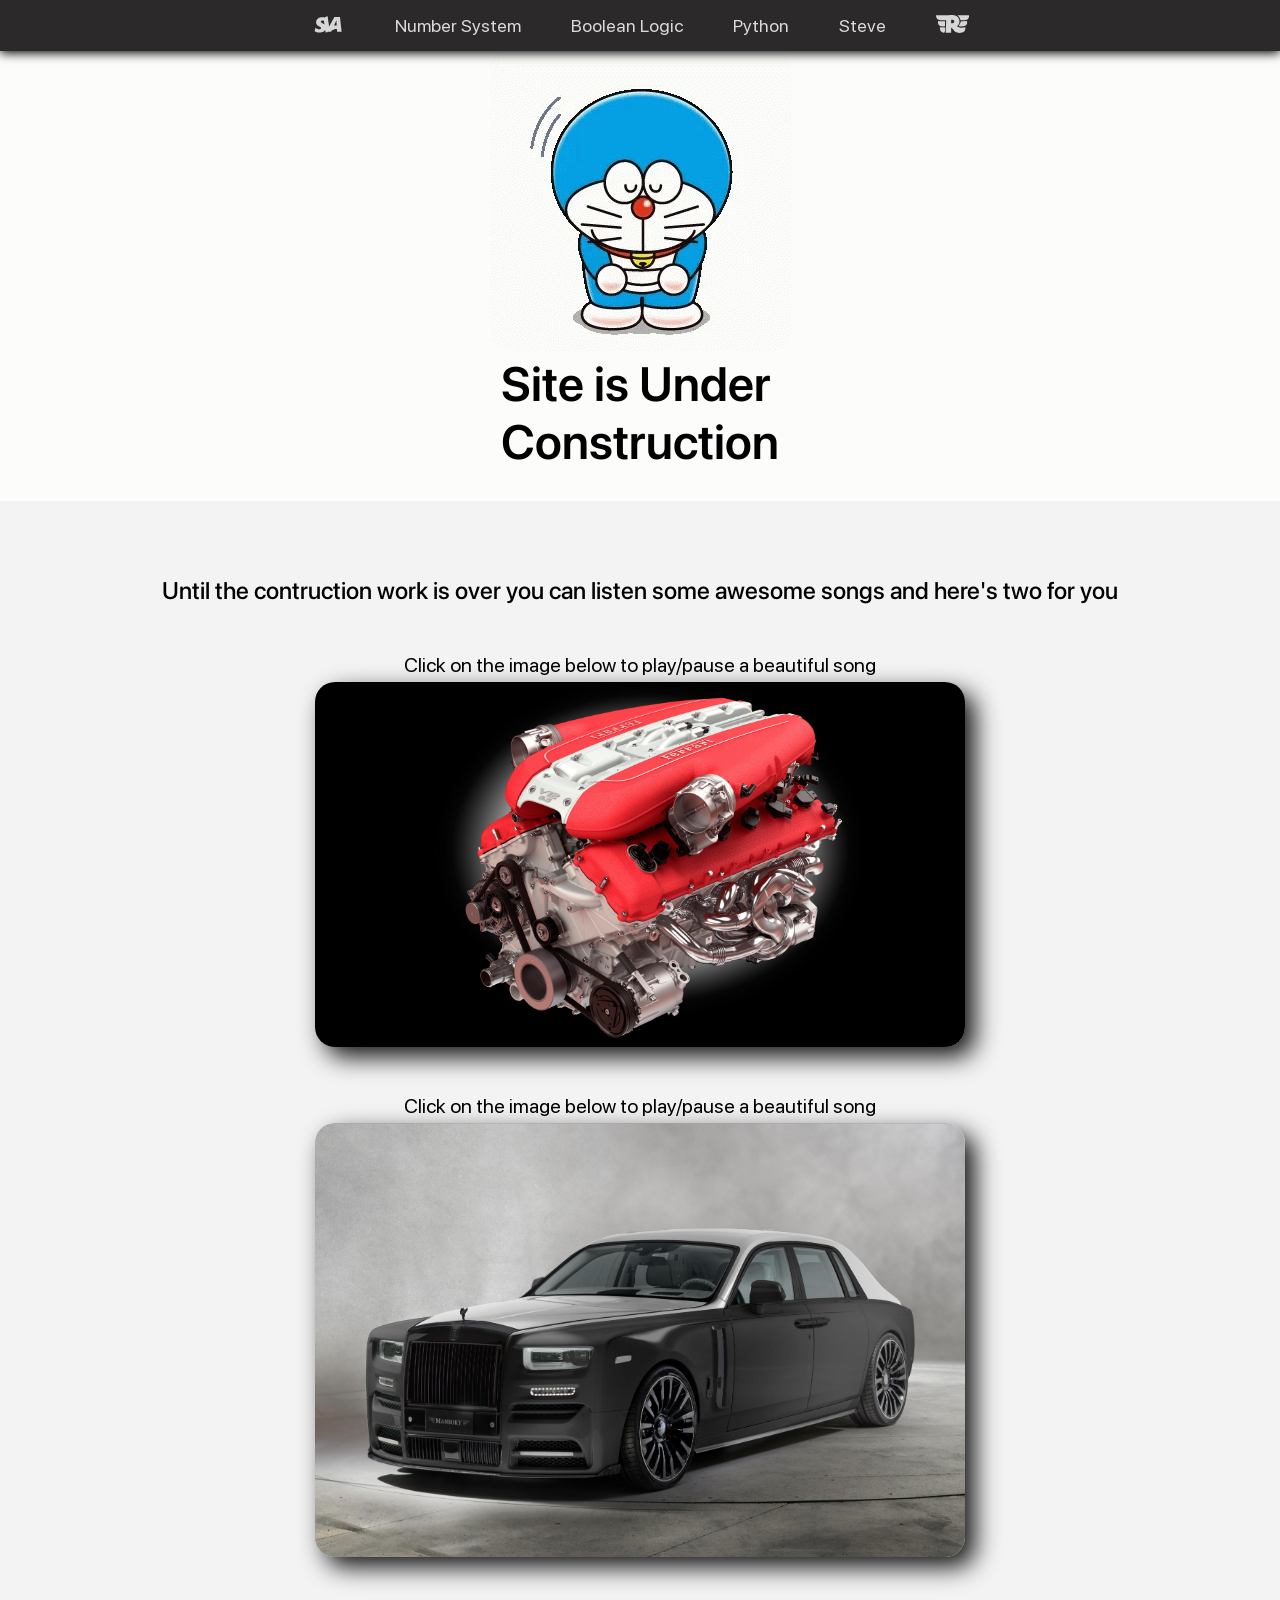
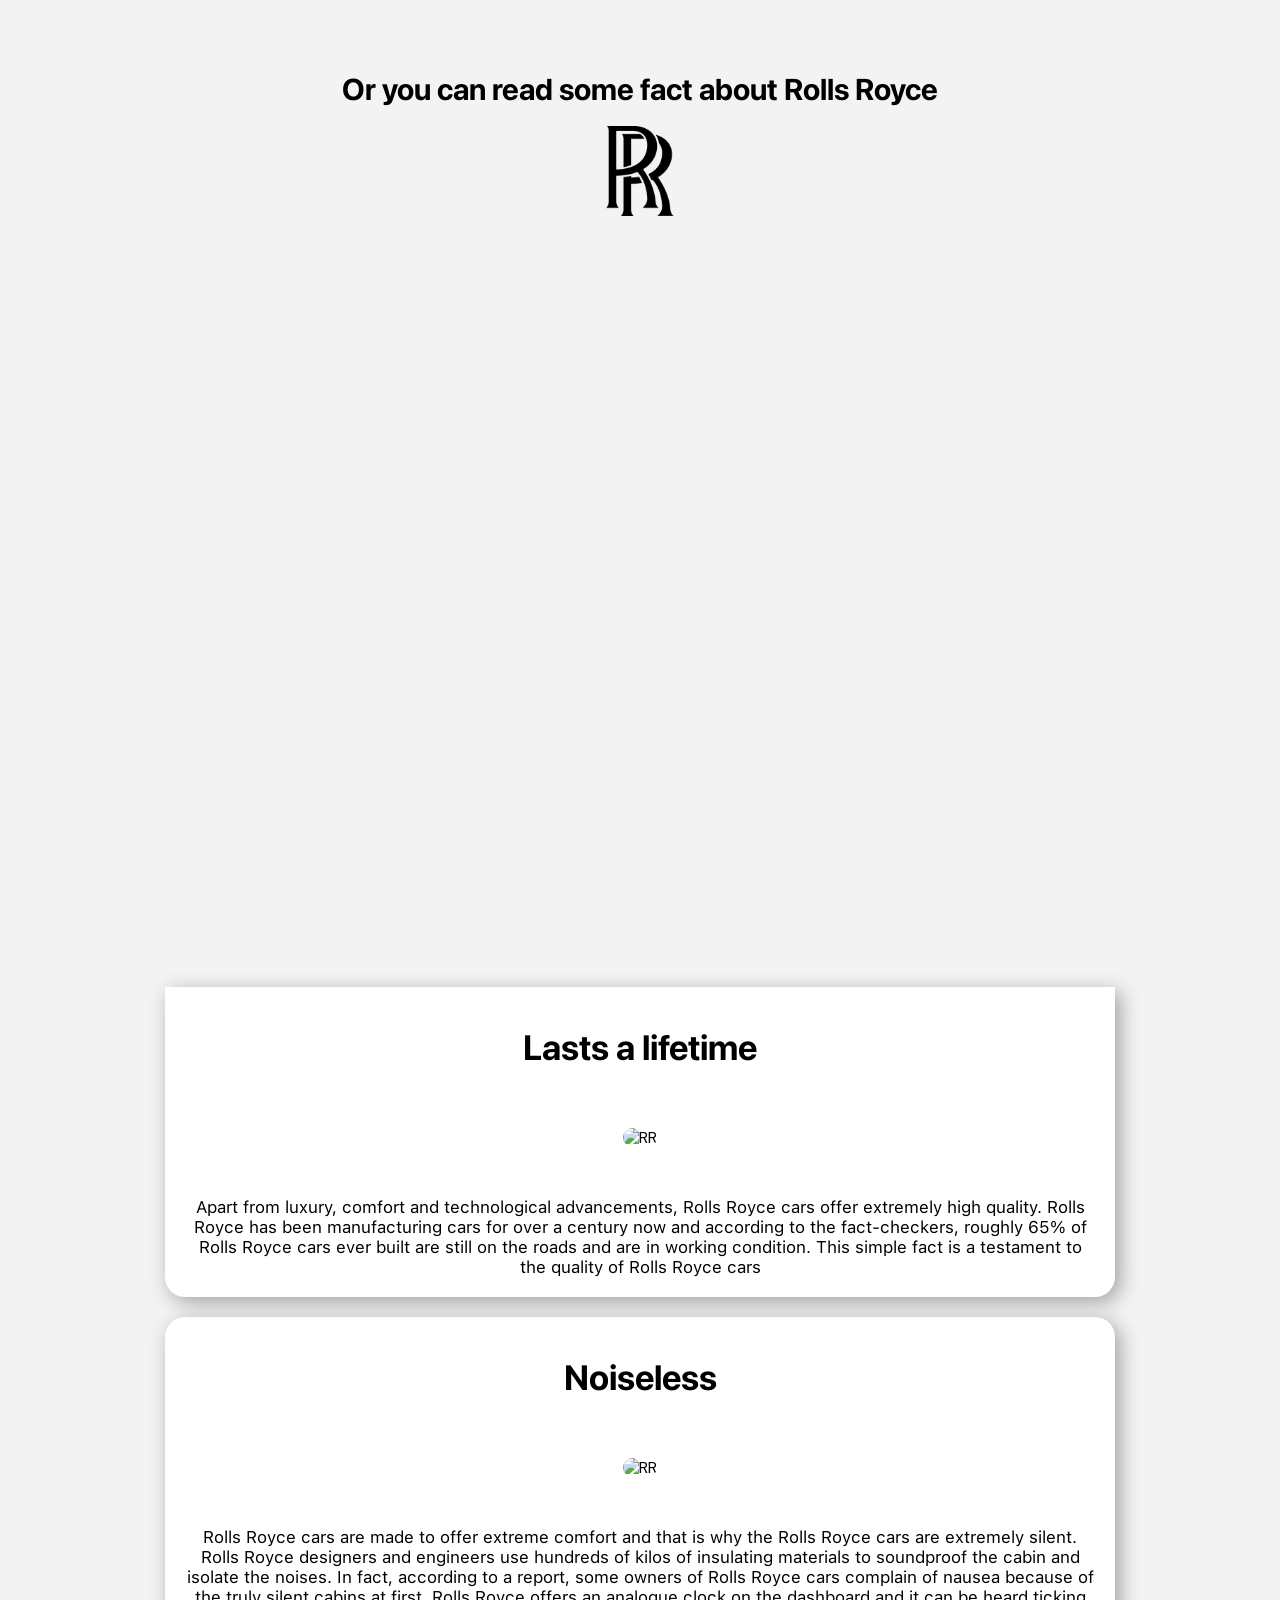
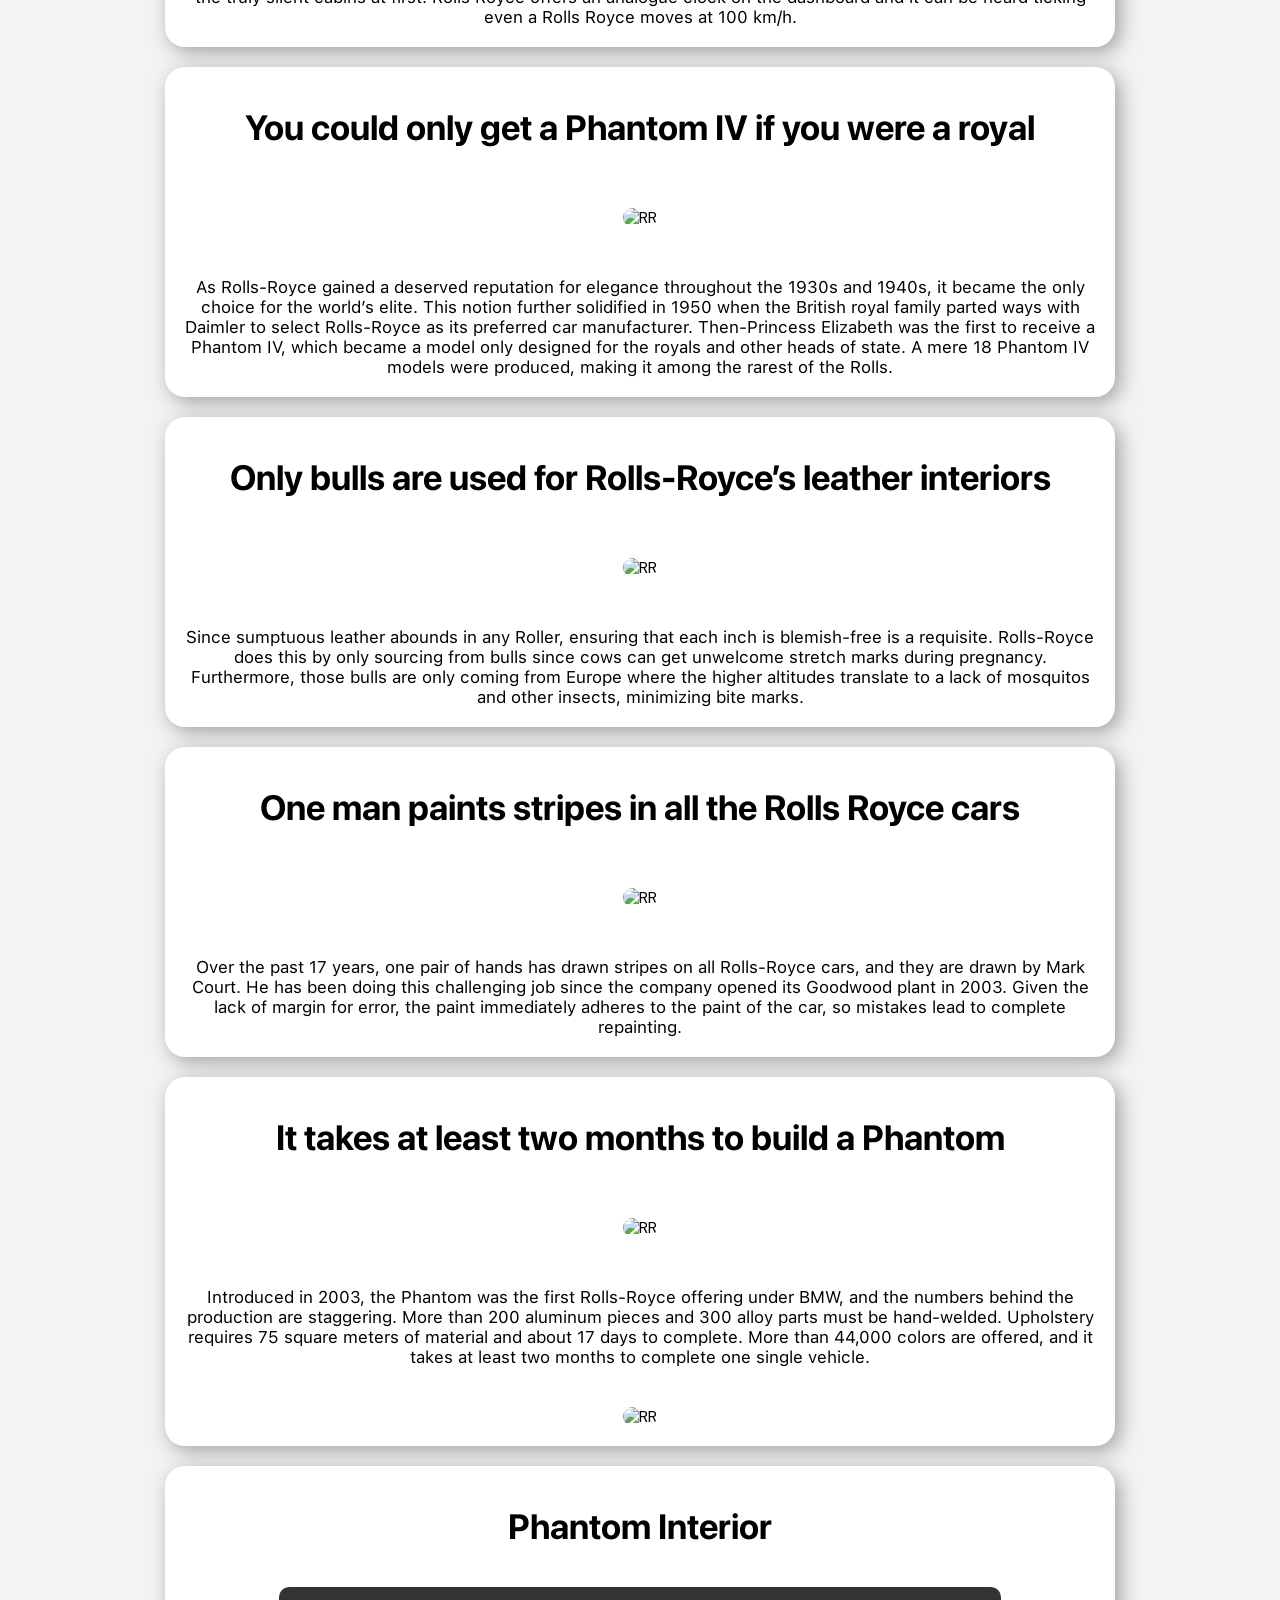
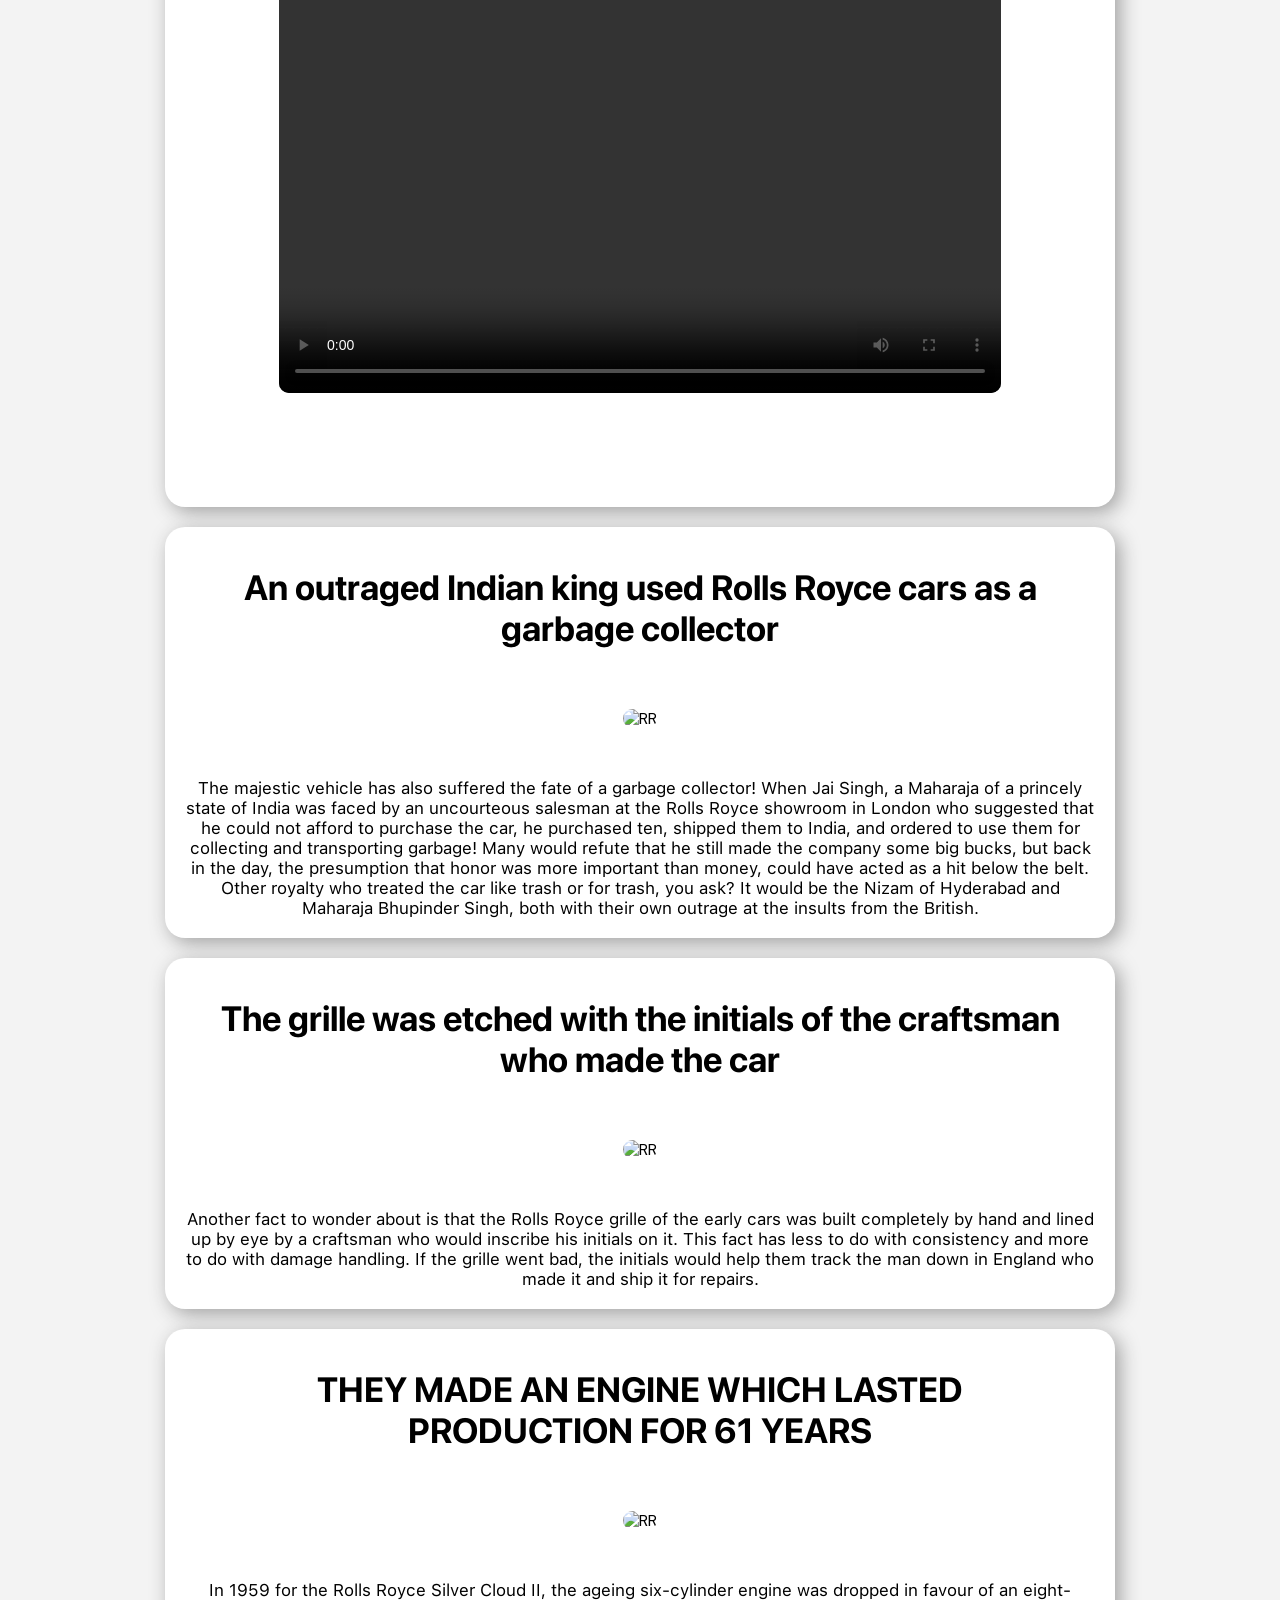
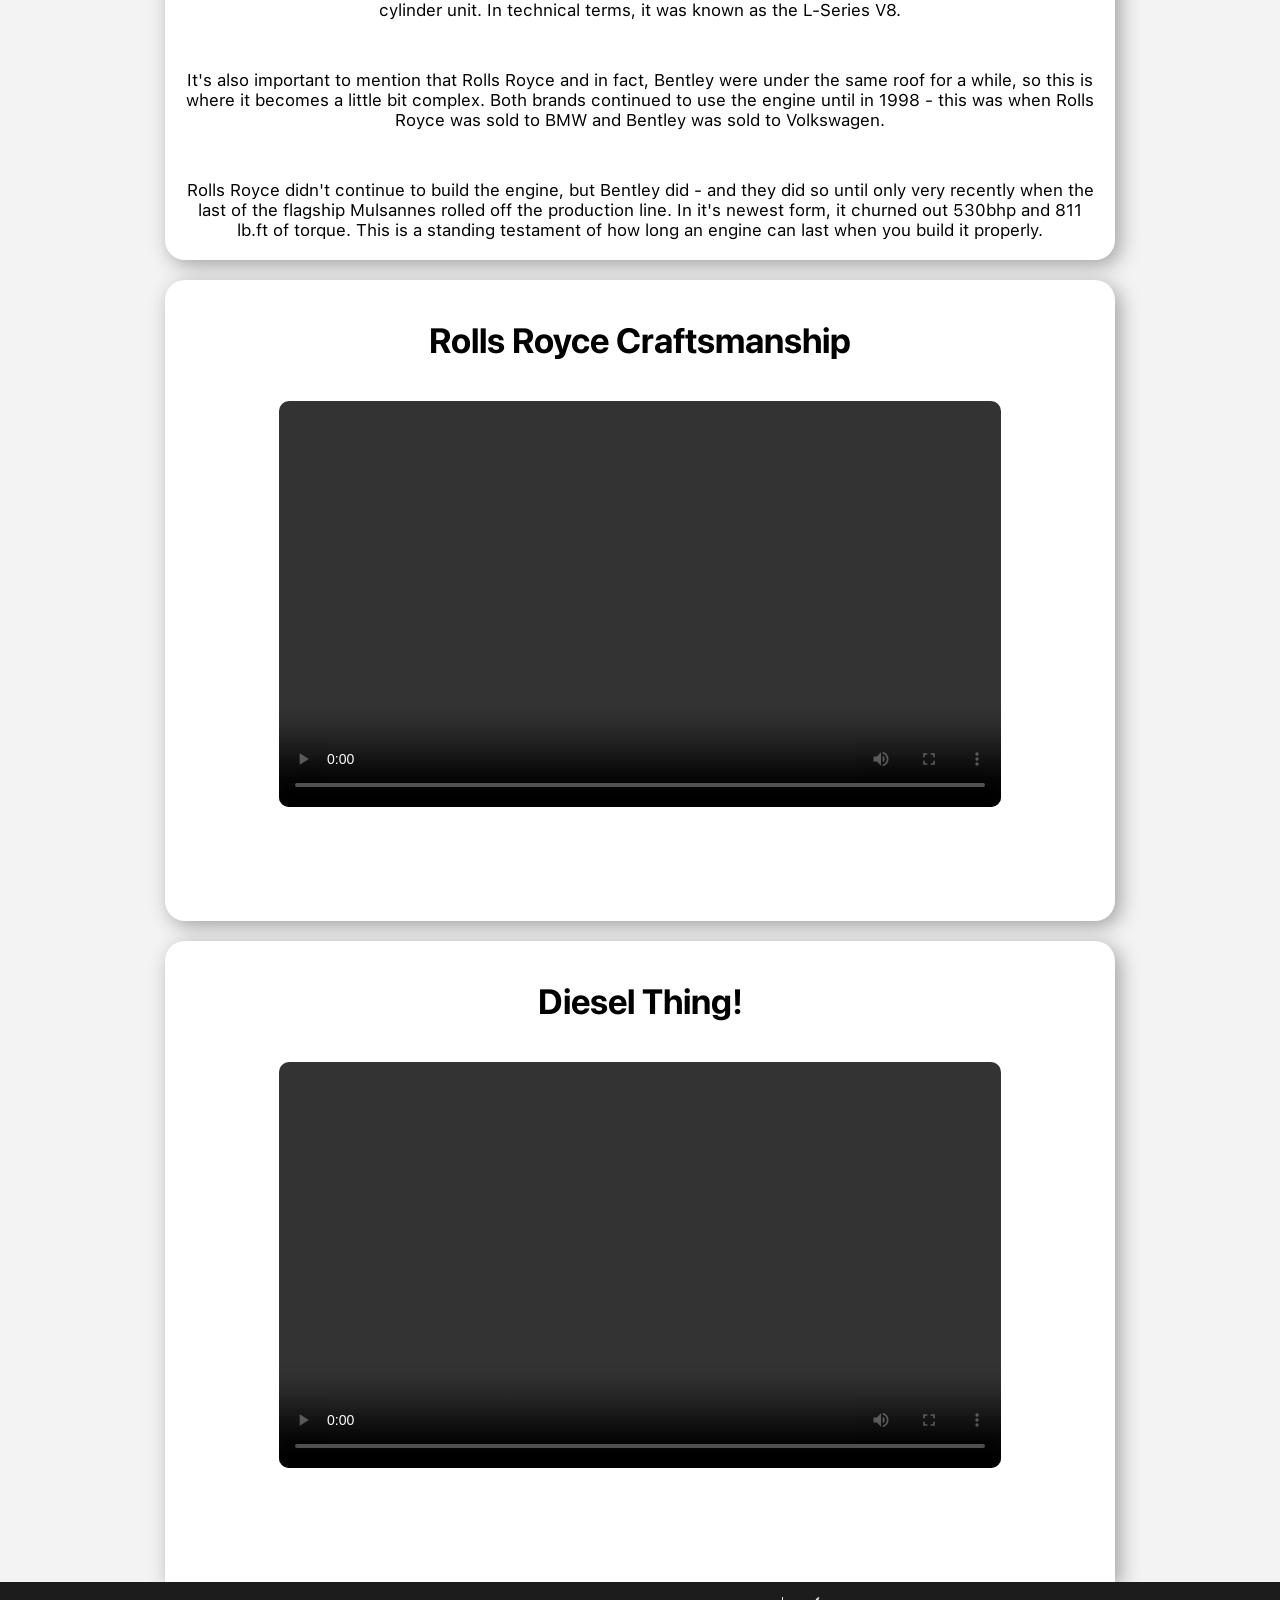
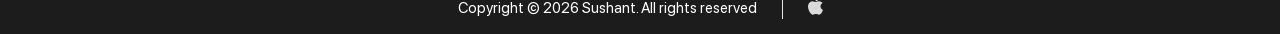
==== Python/index.html @ c23e0a55 "Add files via upload" ====
<!DOCTYPE html>
<html lang="en">

<head>

    <meta charset="UTF-8">
    <meta http-equiv="X-UA-Compatible" content="IE=edge">
    <meta name="viewport" content="width=device-width, initial-scale=1.0">
    <meta name="author" content="Sushant Sejwal">
    <meta name="description" content="Learn Pthon in a easier way. Currenty site is under construction">
    <title>Python - Sushant</title>
    <link rel="stylesheet" href="css/python-navigation.css">
    <link rel="stylesheet" href="css/font.css">
    <link rel="stylesheet" href="css/python.css">
    <link rel="preload" href="css/font.css" as="style"/>
    <script src="js/komal.js" defer></script>

    <link rel="shortcut icon" href="images/favicon.svg" type="image/x-icon">
    <link rel="icon" href="images/favicon.svg" type="image/x-icon">
    <link rel="apple-touch-icon" href="images/favicon.svg">
    <link rel="mask-icon" href="/images/favicon.svg">
    <link rel="canonical" href="https://sushantsejwal.github.io/sushant/Python/" />

    
</head>
<body>

    <header class="hdr" id="hdr">
        <nav class="navigation-bar" id="navigation-bar">

            <!-- Toggle button -->
            <div class="toggle-btn">
                <span class="toggle-btn-line toggle-btn-line-1"></span>
                <span class="toggle-btn-line toggle-btn-line-2"></span>
            </div>
            <!-- Toggle button -->

            <div class="nav-all-items">
                <ul class="nav-items">
                    <div class="main-item-div">
                        <li class="main-item list"><a class="main-item-a main-item-a-svg-container" href="https://sushantsejwal.github.io/sushant/"><svg class="main-item-a-svg" version="1.0" xmlns="http://www.w3.org/2000/svg" width="648.000000pt" height="639.000000pt" viewBox="0 0 648.000000 639.000000" preserveAspectRatio="xMidYMid meet"><metadata> Sushant</metadata><g class="main-logo-svg-g" transform="translate(0.000000,639.000000) scale(0.100000,-0.100000)" fill="#d6d6d6" stroke="none"><path d="M3027 5054 c-5 -6 -99 -42 -142 -55 -16 -5 -39 -13 -50 -18 -11 -5 -47 -19 -80 -30 -33 -11 -85 -30 -115 -41 -30 -12 -68 -26 -85 -31 -16 -5 -39 -13 -50 -18 -105 -48 -184 -54 -369 -31 -105 13 -357 13 -465 -1 -147 -18 -316 -56 -374 -85 -16 -8 -33 -14 -38 -14 -10 0 -143 -63 -174 -83 -54 -34 -175 -130 -211 -168 -68 -71 -131 -165 -179 -264 -25 -52 -45 -99 -45 -105 0 -7 -6 -33 -14 -59 -37 -118 -44 -268 -21 -421 22 -143 39 -189 121 -343 25 -46 177 -190 255 -243 99 -65 90 -61 284 -159 188 -95 191 -97 253 -142 82 -60 112 -116 112 -208 0 -109 -52 -180 -161 -219 -69 -25 -320 -25 -418 -1 -101 25 -172 46 -211 63 -19 8 -51 21 -70 29 -19 9 -42 19 -50 24 -8 4 -37 20 -65 34 -58 31 -70 38 -148 88 -61 40 -77 41 -77 1 0 -13 -6 -50 -14 -82 -8 -31 -22 -93 -31 -137 -10 -44 -23 -107 -30 -140 -7 -33 -21 -96 -30 -140 -9 -44 -21 -100 -27 -125 -25 -103 -25 -103 34 -132 119 -58 249 -105 393 -141 162 -41 220 -49 444 -66 148 -11 454 9 576 39 289 69 458 151 602 291 70 68 153 170 153 188 0 17 27 13 34 -5 4 -10 13 -67 21 -128 14 -106 18 -136 46 -319 7 -44 17 -81 24 -83 12 -5 113 26 215 66 30 12 66 25 80 30 14 5 70 26 125 47 l100 38 320 5 320 5 65 128 c63 123 99 167 138 167 8 0 28 6 45 14 18 8 59 23 92 35 33 11 85 30 115 41 30 12 71 26 90 32 19 6 40 13 45 16 6 4 37 16 70 27 60 21 60 21 63 63 3 34 8 43 25 47 12 3 126 4 252 3 l230 -3 3 -45 c1 -25 7 -83 13 -130 5 -47 14 -151 19 -232 4 -81 11 -152 15 -158 7 -12 933 -14 952 -2 9 5 9 19 3 47 -5 22 -10 60 -10 85 0 25 -6 92 -14 150 -18 129 -36 277 -46 390 -4 47 -12 123 -18 170 -6 47 -18 146 -26 220 -9 74 -20 176 -26 225 -7 50 -14 113 -16 140 -2 28 -11 106 -19 175 -8 69 -21 188 -30 265 -8 77 -20 176 -26 220 -6 44 -14 127 -19 185 -5 58 -14 129 -20 159 -5 29 -10 72 -10 95 0 22 -6 88 -15 146 -20 145 -38 301 -44 390 l-6 75 -591 3 -592 2 -28 -52 c-15 -29 -34 -64 -42 -78 -29 -51 -78 -140 -103 -187 -15 -26 -36 -64 -47 -83 -12 -19 -33 -57 -47 -85 -14 -27 -35 -66 -47 -85 -11 -19 -32 -57 -47 -83 -14 -26 -39 -72 -56 -102 -16 -29 -42 -75 -56 -102 -15 -26 -36 -64 -47 -83 -12 -19 -33 -57 -47 -85 -14 -27 -35 -66 -47 -85 -11 -19 -32 -57 -47 -83 -14 -26 -39 -72 -56 -102 -16 -29 -42 -75 -56 -102 -15 -26 -36 -64 -47 -83 -12 -19 -33 -57 -47 -85 -14 -27 -35 -66 -47 -85 -11 -19 -32 -57 -47 -83 -14 -26 -40 -74 -58 -105 -17 -31 -44 -80 -59 -109 -24 -44 -50 -71 -59 -61 -2 2 -10 62 -20 133 -9 72 -24 173 -31 225 -8 52 -19 127 -24 165 -5 39 -19 133 -30 210 -12 77 -25 174 -30 215 -4 41 -11 86 -14 100 -7 28 -33 216 -46 325 -5 39 -18 133 -30 210 -12 77 -25 172 -30 210 -9 71 -48 349 -49 351 -3 6 -30 12 -34 8z m1913 -1107 c0 -128 7 -313 15 -412 8 -99 15 -242 15 -318 l0 -137 -272 2 c-318 3 -293 -12 -222 135 24 51 64 135 88 185 43 91 93 196 180 380 59 124 89 192 116 258 12 30 28 69 35 85 8 17 16 38 19 48 3 10 10 15 16 12 6 -4 10 -93 10 -238z m-2742 164 l67 -17 12 -80 c7 -43 16 -113 22 -154 5 -41 19 -140 31 -220 11 -80 25 -177 30 -215 5 -39 12 -83 15 -98 10 -39 -21 -36 -71 6 -44 37 -132 100 -154 110 -8 4 -28 16 -45 26 -16 11 -50 31 -75 44 -25 14 -61 34 -80 46 -19 11 -44 25 -55 30 -11 5 -37 21 -58 35 -21 14 -40 26 -43 26 -3 0 -28 18 -57 40 -90 68 -127 131 -127 220 0 46 5 69 24 98 42 67 116 111 206 123 81 10 282 -1 358 -20z"/></g></svg></a></li>
                    </div>
                    <div class="all-other-items">
                        <li class="other-items list"><a class="link_1 link" href="https://sushantsejwal.github.io/sushant/NumberSystem/">Number System</a></li>
                        <li class="other-items list"><a class="link_2 link" href="https://sushantsejwal.github.io/sushant/BooleanLogic/">Boolean Logic</a></li>
                        <li class="other-items list"><a class="link_3 link" href="https://sushantsejwal.github.io/sushant/Python/">Python</a></li>
                        <li class="other-items list"><a class="link_4 link" href="https://sushantsejwal.github.io/sushant/Steve/">Steve</a></li>
                    </div>
                    <div class="bullet" id="bullet">
                        <li class="bullet-list" id="bullet-list">
                            <svg viewBox="235.787 199.515 68.489 36.868" xmlns="http://www.w3.org/2000/svg" class="bullet-svg" id="bullet-svg"><g class="bullet-svg-g" id="bullet-svg-g" transform="matrix(1, 0, 0, 1, 272.397095, 47.503841)" fill="#d6d6d6" stroke="none"><path d="m -36.609709,152.08162 c 0.102799,12.41672 12.212214,10.58334 21.166666,10.58334 l -1.058333,25.75277 h 11.2888887 v -10.93611 c 3.928533,1.91453 5.48957504,7.233 9.18598,9.61284 4.236862,2.72768 14.7644563,2.41336 18.2107423,-1.5307 2.0193,-2.31105 2.234847,-5.51074 2.236611,-8.43492 -5.512505,0.74225 -13.964003,2.73227 -17.6388893,-2.46944 8.1008363,-3.91548 6.4678283,-17.37106 -1.072091,-20.90889 -4.82776396,-2.26505 -10.316281,-1.66889 -15.508464,-1.66889 H -36.609709 m 44.4499997,0 v 0.35278 c 3.4434643,2.62361 5.7636833,5.88095 6.3500003,10.23056 6.23323,0 15.290449,1.4104 17.425109,-6.35 0.39087,-1.42053 0.23989,-2.78226 0.21378,-4.23334 H 7.8402907 m -13.052778,16.93334 v -7.40834 c 1.733903,0.01 3.7846,-0.14114 5.25356704,0.95391 2.16005796,1.61008 1.65593796,4.8193 -0.672748,5.98946 -1.36419104,0.68545 -3.10197504,0.46497 -4.58081904,0.46497 m -27.1638887,-4.93889 c 0,1.72473 -0.203412,3.60115 0.186725,5.29166 1.582138,6.85589 8.859132,5.99723 14.277164,5.99723 v -10.58334 c -4.675858,0 -9.973839,0.7179 -14.463889,-0.70555 m 59.972222,0 -8.819444,0.70555 -4.020609,0.36266 -0.9779,3.5179 -3.468158,6.70278 c 6.425847,0 17.962385,1.60055 17.727435,-8.11389 -0.0261,-1.0788 -0.0261,-2.18546 -0.441324,-3.175 m -56.091666,13.05277 c 0,4.50639 0.35888,8.36578 4.938888,10.48668 1.096681,0.508 3.211972,1.29504 4.32943,0.4385 1.959963,-1.50248 1.666311,-7.96184 1.667793,-10.21962 z" id="path111"/></g></svg>
                        </li>
                    </div>
                    <div class="bullet-audio-container" id="bullet-audio-container">
                        <audio src="images/RE.mp3" class="bullet-audio"  id="bullet-audio"></audio>
                    </div>
                </ul>
            </div>
        </nav>
    </header>

    <section class="under-construction">
        <div class="under-const-grid">
            <div class="under-const">
                <div class="under-const-img">
                    <img src="images/doremon-gif.gif" alt="under-construction">
                </div>
                <div class="under-const-heading">
                    <h1>Site is Under <br> Construction</h1>
                </div>
            </div>
        </div>
    </section>
    
    <section class="other-stuff">
        <div class="other-music">
            <div class="audio-text">
                <span class="audio-text-span">Until the contruction work is over you can listen some awesome songs and here's two for you</span>
            </div>
            <div class="audio">
                <div class="audio-img">
                    <div class="audio-img-text">
                        <span class="audio-img-text-span">Click on the image below to play/pause a beautiful song</span>
                    </div>
                    <div class="audio-img-file">
                        <img class="ferrari-img" src="images/audio/audio-ferrrai.jpg" alt="ferrari">
                    </div>
                </div>
                <div class="audio-file">
                    <audio class="anitek-audio" src="images/audio/Anitek.mp3"></audio>
                </div>
                <div class="audio-img-rr">
                    <div class="audio-img-text-rr">
                        <span class="audio-img-text-span-rr">Click on the image below to play/pause a beautiful song</span>
                    </div>
                    <div class="audio-img-file-rr">
                        <img class="rr-img" src="images/RR/mansory-rr.jpg" alt="RR">
                    </div>
                </div>
                <div class="audio-file-rr">
                    <audio class="rr-audio" src="images/audio/RR.mp3"></audio>
                </div>
            </div>
        </div>
        <div class="rolls-royce">
            <div class="rolls-royce-or">
                <span class="rolls-royce-or-text">
                    <span class="rolls-royce-or-para">Or you can read some fact about Rolls Royce</span><br>
                    <span class="rolls-royce-or-text-img"><img src="images/RR/rolls-royce-3441210-2874315.webp" alt="RR-logo"></span> 
                </span>
            </div>
            <div class="rolls-royce-background"></div>

            <div class="fact-about-rolls-royce">
                <div class="rr-fact rr-fact-starting">
                    <div class="rr-fact-heading">Lasts a lifetime</div>
                    <div class="rr-fact-img"><img src="https://www.cartoq.com/wp-content/uploads/2021/06/Rolls-Royce-Silver-Dawn.jpg" alt="RR" preload></div>
                    <div class="rr-fact-explain">Apart from luxury, comfort and technological advancements, Rolls Royce cars offer extremely high quality. Rolls Royce has been manufacturing cars for over a century now and according to the fact-checkers, roughly 65% of Rolls Royce cars ever built are still on the roads and are in working condition. This simple fact is a testament to the quality of Rolls Royce cars</div>
                </div>
                <div class="rr-fact">
                    <div class="rr-fact-heading">Noiseless</div>
                    <div class="rr-fact-img"><img src="https://www.cartoq.com/wp-content/uploads/2021/06/Rolls-Royce-Cabin.jpg" alt="RR" preload></div>
                    <div class="rr-fact-explain">Rolls Royce cars are made to offer extreme comfort and that is why the Rolls Royce cars are extremely silent. Rolls Royce designers and engineers use hundreds of kilos of insulating materials to soundproof the cabin and isolate the noises. In fact, according to a report, some owners of Rolls Royce cars complain of nausea because of the truly silent cabins at first. Rolls Royce offers an analogue clock on the dashboard and it can be heard ticking even a Rolls Royce moves at 100 km/h.</div>
                </div>
                <div class="rr-fact">
                    <div class="rr-fact-heading">You could only get a Phantom IV if you were a royal</div>
                    <div class="rr-fact-img"><img src="https://robbreport.com/wp-content/uploads/2020/03/rolls-royce-d.jpg" alt="RR" preload></div>
                    <div class="rr-fact-explain">As Rolls-Royce gained a deserved reputation for elegance throughout the 1930s and 1940s, it became the only choice for the world’s elite. This notion further solidified in 1950 when the British royal family parted ways with Daimler to select Rolls-Royce as its preferred car manufacturer. Then-Princess Elizabeth was the first to receive a Phantom IV, which became a model only designed for the royals and other heads of state. A mere 18 Phantom IV models were produced, making it among the rarest of the Rolls.</div>
                </div>
                <div class="rr-fact">
                    <div class="rr-fact-heading">Only bulls are used for Rolls-Royce’s leather interiors</div>
                    <div class="rr-fact-img"><img src="https://robbreport.com/wp-content/uploads/2018/08/3_rolls-royce-cullinan-luxury-suv.jpg?resize=1000,563" alt="RR" preload></div>
                    <div class="rr-fact-explain">Since sumptuous leather abounds in any Roller, ensuring that each inch is blemish-free is a requisite. Rolls-Royce does this by only sourcing from bulls since cows can get unwelcome stretch marks during pregnancy. Furthermore, those bulls are only coming from Europe where the higher altitudes translate to a lack of mosquitos and other insects, minimizing bite marks. </div>
                </div>
                <div class="rr-fact">
                    <div class="rr-fact-heading">One man paints stripes in all the Rolls Royce cars</div>
                    <div class="rr-fact-img"><img src="https://santinovr.myblog.arts.ac.uk/files/2015/11/Rolls-Royce-Ghost-two-colored-Photos-06.jpg" alt="RR" preload></div>
                    <div class="rr-fact-explain">Over the past 17 years, one pair of hands has drawn stripes on all Rolls-Royce cars, and they are drawn by Mark Court. He has been doing this challenging job since the company opened its Goodwood plant in 2003. Given the lack of margin for error, the paint immediately adheres to the paint of the car, so mistakes lead to complete repainting.</div>
                </div>
                <div class="rr-fact">
                    <div class="rr-fact-heading">It takes at least two months to build a Phantom</div>
                    <div class="rr-fact-img"><img src="https://media.autoexpress.co.uk/image/private/s--lyVJbVG---/v1614099277/autoexpress/2021/02/Rolls-Royce%20Phantom%20Tempus-11.jpg" alt="RR" preload></div>
                    <div class="rr-fact-explain">Introduced in 2003, the Phantom was the first Rolls-Royce offering under BMW, and the numbers behind the production are staggering. More than 200 aluminum pieces and 300 alloy parts must be hand-welded. Upholstery requires 75 square meters of material and about 17 days to complete. More than 44,000 colors are offered, and it takes at least two months to complete one single vehicle.</div>
                    <div class="rr-fact-img"><img src="https://i.ytimg.com/vi/ZYZ-gQ2djmQ/maxresdefault.jpg" alt="RR" preload></div>
                </div>
                <div class="rr-fact">
                    <div class="rr-fact-heading">Phantom Interior</div>
                    <div class="iframe-container">
                        <div class="iframe">
                            <video src="https://cdn2.mywave.video/embed/618629b546e0fb00014d8556/61862b4d46e0fb00014d8cbe.mp4" controlsList="nodownload noplaybackrate" controls> Sorry your browser doesn't support video playback. please update your browser.</video>
                        </div>
                    </div>
                </div>
                <div class="rr-fact">
                    <div class="rr-fact-heading">An outraged Indian king used Rolls Royce cars as a garbage collector</div>
                    <div class="rr-fact-img"><img src="https://luxurylaunches.com/wp-content/uploads/2016/09/Rolls-Royce-cars-to-collect-garbage-770x528.jpg" alt="RR" preload></div>
                    <div class="rr-fact-explain">The majestic vehicle has also suffered the fate of a garbage collector! When Jai Singh, a Maharaja of a princely state of India was faced by an uncourteous salesman at the Rolls Royce showroom in London who suggested that he could not afford to purchase the car, he purchased ten, shipped them to India, and ordered to use them for collecting and transporting garbage! Many would refute that he still made the company some big bucks, but back in the day, the presumption that honor was more important than money, could have acted as a hit below the belt. Other royalty who treated the car like trash or for trash, you ask? It would be the Nizam of Hyderabad and Maharaja Bhupinder Singh, both with their own outrage at the insults from the British.</div>
                </div>
                <div class="rr-fact">
                    <div class="rr-fact-heading">The grille was etched with the initials of the craftsman who made the car</div>
                    <div class="rr-fact-img"><img src="https://luxurylaunches.com/wp-content/uploads/2016/09/Rolls-Royce-radiator-grille-770x321.jpg" alt="RR" preload></div>
                    <div class="rr-fact-explain">Another fact to wonder about is that the Rolls Royce grille of the early cars was built completely by hand and lined up by eye by a craftsman who would inscribe his initials on it. This fact has less to do with consistency and more to do with damage handling. If the grille went bad, the initials would help them track the man down in England who made it and ship it for repairs.</div>
                </div>
                <div class="rr-fact">
                    <div class="rr-fact-heading">THEY MADE AN ENGINE WHICH LASTED PRODUCTION FOR 61 YEARS</div>
                    <div class="rr-fact-img"><img src="https://drivetribe.imgix.net/fT-wEI-2SemZBZBBR6nHJg?w=742&h=464&auto=format,compress&fit=crop&crop=faces&dpr=1&q=75" alt="RR" preload></div>
                    <div class="rr-fact-explain">In 1959 for the Rolls Royce Silver Cloud II, the ageing six-cylinder engine was dropped in favour of an eight-cylinder unit. In technical terms, it was known as the L-Series V8.</div>
                    <div class="rr-fact-explain">It's also important to mention that Rolls Royce and in fact, Bentley were under the same roof for a while, so this is where it becomes a little bit complex. Both brands continued to use the engine until in 1998 - this was when Rolls Royce was sold to BMW and Bentley was sold to Volkswagen.</div>
                    <div class="rr-fact-explain">Rolls Royce didn't continue to build the engine, but Bentley did - and they did so until only very recently when the last of the flagship Mulsannes rolled off the production line. In it's newest form, it churned out 530bhp and 811 lb.ft of torque. This is a standing testament of how long an engine can last when you build it properly.</div>
                </div>
                <div class="rr-fact">
                    <div class="rr-fact-heading">Rolls Royce Craftsmanship</div>
                    <div class="iframe-container">
                        <div class="iframe">
                            <video src="https://cdn2.mywave.video/embed/61860dc746e0fb000131ea80/61860e8b46e0fb00014d13d7.mp4" controlsList="nodownload noplaybackrate" controls> Sorry your browser doesn't support video playback. please update your browser.</video>
                        </div>
                    </div>
                </div>
                <div class="rr-fact rr-fact-ending">
                    <div class="rr-fact-heading">Diesel Thing!</div>
                    <div class="iframe-container">
                        <div class="iframe">
                            <video src="https://cdn2.mywave.video/embed/618624b346e0fb0001324854/6186257d46e0fb00015a80d4.mp4" controlsList="nodownload noplaybackrate" controls> Sorry your browser doesn't support video playback. please update your browser.</video>
                        </div>
                    </div>
                </div>
            </div>
        </div>
    </section>

    <footer>
        <div class="footer">
            <div class="copy-right">
                <p id="footer-para" class="footer-para">
                    <span id="footer-para-text" class="footer-para-text"></span>
                    <span id="footer-para-svg" class="footer-para-svg">
                        <a class="link-to-apple" class="" href="https://www.apple.com/" target="_blank">
                            <svg class="link-tp-apple-svg" viewBox="219.235 227.818 50.141 59.277" xmlns="http://www.w3.org/2000/svg">
                                <g class="link-to-apple-svg-g" version="1.0" fill="#fff" stroke="none">
                                    <path d="M 261.018 284.707 C 257.803 287.828 254.255 287.341 250.874 285.87 C 247.279 284.369 243.993 284.274 240.196 285.87 C 235.468 287.911 232.959 287.318 230.111 284.707 C 214.036 268.157 215.963 242.723 234.679 241.996 C 239.198 242.102 242.213 244.446 244.823 244.63 C 248.703 243.841 252.416 241.581 256.569 241.878 C 261.558 242.281 265.289 244.251 267.78 247.792 C 257.518 253.961 259.95 267.486 269.376 271.283 C 267.49 276.237 265.069 281.13 261.012 284.749 L 261.018 284.707 Z M 244.467 241.819 C 243.987 234.463 249.949 228.412 256.806 227.818 C 257.75 236.302 249.094 242.649 244.467 241.819 Z" id="path2"/>
                                </g>
                            </svg>
                        </a>
                    </span>
                </p>
            </div>
        </div>
    </footer>

</body>

</html>
---- Python/css/python-navigation.css ----
/* ======================= For All ======================= */

* {
    padding: 0;
    margin: 0;
    font-family: "SFPro-Regular" ;
    box-sizing: border-box;
    scroll-behavior: smooth;
}

/* ======================= Header ======================= */

.hdr {
    position: fixed;
    top: 0;
    right: 0;
    left: 0;
    background-color: rgb(43, 41, 41);
    z-index: 9;
    box-shadow: 0px 2px 10px black;
}

/* ======================= Nav Items ======================= */

.navigation-bar {
    display: flex;
    align-items: center;
    justify-content: center;
}

.nav-items {
    display: flex;
    align-items: center;
    justify-content: center;
    list-style: none;
}

.all-other-items {
    display: flex;
    align-items: center;
    justify-content: center;
}

.list {
    margin: 7px 25px;
}

.main-item-a-svg {
    max-width: 33px;
    margin-top: 3px;
    max-height: 30px;
}

.main-item-a-svg g.sushant_anshika{
    fill: #ffffff;
}

.main-item-div a img {
    max-width: 33px;
    margin-top: 3px;
}

.other-items .link {
    color: rgb(218, 218, 218);
    text-decoration: none;
    font-size: 18px;
    font-family: "SFPro-Regular" ;
}

.other-items a:hover {
    color: rgb(255, 255, 255);
    transition: color 0.25s ease-in-out;
}

/* ======================= toggle button ======================= */

.toggle-btn {
    position: absolute;
    left: 15px;
    display: none;
    align-items: center;
    justify-content: center;
    flex-direction: column;
    width: 20px;
    height: 25px;
    cursor: pointer;
}

.toggle-btn-line {
    background-color: white;
    width: 100%;
    height: 1px;
}

.toggle-btn-line-1 {
    transform: translateY(-3px);
    transition: all 0.3s ease-in-out;
}

.toggle-btn-line-2 {
    transform: translateY(3px);
    transition: all 0.3s ease-in-out;
}

/* ======================= Animation ======================= */

.toggle-btn-line-1.sushantsejwal {
    transform: translateY(0.5px) rotate(45deg);
    transition: all 0.3s ease-in-out;
}

.toggle-btn-line-2.sushantsejwal {
    transform: translateY(-0.5px) rotate(-45deg);
    transition: all 0.3s ease-in-out;
}

/* ======================= media query ======================= */

@media only screen and (max-width:768px) {

    .toggle-btn {
        display: flex;
    }

    .all-other-items {
        display: flex;
        justify-content: start;
        flex-direction: column;
        transform: scale(1, 0);
        transition: all 0.4s ease-in-out;
        transform-origin: top;
        position: fixed;
        top: 40px;
        right: 0;
        left: 0;
        bottom: 0;
        background-color: rgb(43, 41, 41);
        text-align: center;
        overflow-y: scroll;
    }

    .all-other-items.sushantsejwal {
        transform: scale(1, 1);
    }

    .other-items .link {
        transform: translateY(70px);
        display: block;
        font-size: 25px;
        letter-spacing: 1px;
        margin: 15px;
        text-transform: capitalize;
    }

    /* link opacity */

    .link_1 {
        opacity: 0;
        transition: opacity 0.2s ease-in-out;

    }

    .link_2 {
        opacity: 0;
        transition: opacity 0.15s ease-in-out;
    }

    .link_3 {
        opacity: 0;
        transition: opacity 0.12s ease-in-out;
    }

    .link_4 {
        opacity: 0;
        transition: opacity 0.1s ease-in-out;
    }

    /* ====== */

    .link_1.sushantsejwal {
        opacity: 1;
        transition: opacity 0.8s ease-in-out;
        transition-delay: .1s;
    }

    .link_2.sushantsejwal {
        opacity: 1;
        transition: opacity 0.8s ease-in-out;
        transition-delay: .18s;
    }

    .link_3.sushantsejwal {
        opacity: 1;
        transition: opacity 0.8s ease-in-out;
        transition-delay: .24s;
    }

    .link_4.sushantsejwal {
        opacity: 1;
        transition: opacity 0.8s ease-in-out;
        transition-delay: .28s;
    }

}

/* ======================= Scroll Bar ======================= */

/* width */
::-webkit-scrollbar {
    width: 15px;
}

/* Track */
::-webkit-scrollbar-track {
    background-color: rgb(43, 41, 41);
    box-shadow: inset 0.1px 0.1px 10px rgb(92, 92, 92);
}

/* Handle */
::-webkit-scrollbar-thumb {
    background: rgb(214, 214, 214);;
    box-shadow: inset 0.1px 0.1px 10px rgb(92, 92, 92);
}

/* Handle on hover */
::-webkit-scrollbar-thumb:hover {
    background: rgb(174, 174, 174);
    box-shadow: inset 0.1px 0.1px 10px rgb(92, 92, 92);
}

/* to remove highlighting color */
html{
    -webkit-tap-highlight-color: transparent;
}

body{
    min-width:350px;
    margin: auto;
}
::selection{
    background-color: skyblue;
}


/* =============================== Footer =============================== */

.footer-div {
    padding: 15px;
    text-align: center;
}

.footer-div-span {
    font-size: 18px;
    font-family: "SFPro-Regular";
}

.footer {
    background-color: rgb(29, 28, 28);
    color: white;
    text-align: center;
    margin-top: auto;
}

.footer-para {
    font-size: 15px;
    padding: 15px;
    display: flex;
    justify-content: center;
    align-items: center;
}

.footer-para-text {
    margin: 0px 25px;
}

/* link to apple */

.link-tp-apple-svg {
    width: 15px;
    margin: 0px 25px;
}

.link-to-apple-svg-g {
    fill: #dadada;
}

.link-to-apple-svg-g.apple_sushantanshika {
    fill: #ffffff;
}

.footer-para-svg {
    border-left: 1px solid rgb(230, 230, 230);
}

@media only screen and (max-width:432px) {

    .link-tp-apple-svg {
        margin: 0px 20px;
    }

    .footer-para-text {
        margin: 0px 20px;
    }

}

@media only screen and (max-width:412px) {

    .link-tp-apple-svg {
        margin: 0px 15px;
    }

    .footer-para-text {
        margin: 0px 15px;
    }

}

@media only screen and (max-width:392px) {

    .link-tp-apple-svg {
        margin: 0px 10px;
    }

    .footer-para-text {
        margin: 0px 10px;
    }

}

@media only screen and (max-width:372px) {

    .link-tp-apple-svg {
        margin: 0px 5px;
        width: 14px;
    }

    .footer-para-text {
        margin: 0px 5px;
        font-size: 14px;
    }

}

/* ==== bullet svg ==== */

.bullet-svg {
    width: 33px;
    height: 30px;
    max-width: 33px;
    max-height: 30px;
    margin-top: 3px;
    cursor: pointer;
    margin: 7px 25px;
}

.bullet-audio-container{
    opacity: 0;
}

@media only screen and (min-width:769px) {

    .bullet-svg-g.sushant_bullet {
        fill: #ffffff;
    }

}

@media only screen and (max-width:768px) {

    .bullet-svg-g.sushant_bullet_phone {
        fill: #ffffff;
    }

    .bullet {
        position: absolute;
        right: 15px;
        align-items: center;
        justify-content: center;
        flex-direction: column;
        cursor: pointer;
    }

    .bullet-svg {
        margin: 3px 0px 0px 0px;
    }

}
---- Python/css/font.css ----
/* ====== FONTS ====== */
@font-face {
    font-family: "Bazooka" ;
    src: url(../../font/Bazooka.woff);
}

@font-face {
    font-family: "SF-black" ;
    src: url(../../font/SF-Pro-Display-Black.woff);
}

@font-face {
    font-family: "SF-bold" ;
    src: url(../../font/SF-Pro-Display-Bold.woff);
}

@font-face {
    font-family: "SF-heavy" ;
    src: url(../../font/SF-Pro-Display-Heavy.woff);
}

@font-face {
    font-family: "SF-medium" ;
    src: url(../../font/SF-Pro-Display-Medium.woff);
}

@font-face {
    font-family: "SFPro-Semibold" ;
    src: url(../../font/SF-Pro-Display-Semibold.woff);
}

@font-face {
    font-family: "SF-round-black" ;
    src: url(../../font/SF-Pro-Rounded-Black.woff);
}

@font-face {
    font-family: "SF-round-bold" ;
    src: url(../../font/SF-Pro-Rounded-Bold.woff);
}

@font-face {
    font-family: "SF-round-heavy" ;
    src: url(../../font/SF-Pro-Rounded-Heavy.woff);
}

@font-face {
    font-family: "SF-text-regular" ;
    src: url(../../font/SF-Pro-Text-Regular.woff);
}

@font-face {
    font-family: "SFPro-Regular" ;
    src: url(../../font/SFProDisplay-Regular.ttf);
}

/* ====== FONTS ====== */
/* @font-face {
    font-family: "Bazooka" ;
    src: url(../font/Bazooka.woff);
}

@font-face {
    font-family: "SF-black" ;
    src: url(../font/SF-Pro-Display-Black.woff);
}

@font-face {
    font-family: "SF-bold" ;
    src: url(../font/SF-Pro-Display-Bold.woff);
}

@font-face {
    font-family: "SF-heavy" ;
    src: url(../font/SF-Pro-Display-Heavy.woff);
}

@font-face {
    font-family: "SF-medium" ;
    src: url(../font/SF-Pro-Display-Medium.woff);
}

@font-face {
    font-family: "SFPro-Semibold" ;
    src: url(../font/SF-Pro-Display-Semibold.woff);
}

@font-face {
    font-family: "SF-round-black" ;
    src: url(../font/SF-Pro-Rounded-Black.woff);
}

@font-face {
    font-family: "SF-round-bold" ;
    src: url(../font/SF-Pro-Rounded-Bold.woff);
}

@font-face {
    font-family: "SF-round-heavy" ;
    src: url(../font/SF-Pro-Rounded-Heavy.woff);
}

@font-face {
    font-family: "SF-text-regular" ;
    src: url(../font/SF-Pro-Text-Regular.woff);
}

@font-face {
    font-family: "SFPro-Regular" ;
    src: url(../font/SFProDisplay-Regular.ttf);
} */
---- Python/css/python.css ----
/* Under Construction */

.under-construction {
    height: auto;
    max-width: 1920px;
    margin: 50.8px auto 0px auto;
    padding-bottom: 30px;
    display: grid;
    place-items: center;
    align-items: center;
    background-color: #FCFDFB;
}

.under-const-grid,
.under-const {
    display: grid;
    place-items: center;
    align-items: center;
}

.under-const-heading h1 {
    font-size: 3rem;
    font-family: "SFPro-Semibold";
    word-wrap: break-word;
}

.under-const-img img {
    max-width: 100%;
    border-radius: 20px;
}

/* other stuff */

.other-stuff {
    max-width: 1920px;
    margin: 0px auto 0px auto;
    padding-top: 20px;
    min-width: 300px;
    background-color: #f3f3f3;
}

.other-music {
    width: 100%;
    padding: 20px 20px 0px 20px;
}

.audio-text-span {
    padding: 35px 25px 25px 25px;
    display: block;
    text-align: center;
    font-size: 24px;
    font-family: "SF-medium";
}

.audio-img {
    width: 100%;
    text-align: center;
    margin: auto;
    padding: 20px 0px 0px 0px;
}

.audio-img-text-span {
    display: block;
    font-size: 20px;
    padding: 3px 5px 5px 5px;
}

.ferrari-img {
    width: 650px;
    max-width: 100%;
    border-radius: 20px;
    cursor: pointer;
    transition: .1s ease-in-out;
    box-shadow: 10px 10px 25px rgb(20, 20, 20);
}

.ferrari-img:active {
    transform: scale(99%);
    box-shadow: 10px 10px 12.5px rgb(20, 20, 20);
    transition: .1s ease-in-out;
}

.audio-file,
.anitek-audio {
    width: 0px;
    height: 0px;
    max-width: 0px;
    max-height: 0px;
    min-width: 0px;
    min-height: 0px;
}
/* RR */

.audio-img-rr {
    width: 100%;
    text-align: center;
    margin: auto;
    padding: 40px 0px 0px 0px;
}

.audio-img-text-span-rr {
    display: block;
    font-size: 20px;
    padding: 3px 5px 5px 5px;
}

.rr-img {
    width: 650px;
    max-width: 100%;
    border-radius: 20px;
    cursor: pointer;
    transition: .1s ease-in-out;
    box-shadow: 10px 10px 25px rgb(20, 20, 20);
}

.rr-img:active {
    transform: scale(99%);
    box-shadow: 10px 10px 12.5px rgb(20, 20, 20);
    transition: .1s ease-in-out;
}

.audio-file-rr,
.rr-audio {
    width: 0px;
    height: 0px;
    max-width: 0px;
    max-height: 0px;
    min-width: 0px;
    min-height: 0px;
}

/* RR */

.rolls-royce-or-text {
    display: block;
    padding: 90px 40px 40px 40px;
    font-family: "SF-medium";
    text-align: center;
}

.rolls-royce-or-para {
    font-size: 30px;
    font-family: "SF-bold";
    padding: 20px 20px 0px 20px;
    display: block;
}

.rolls-royce-or-text-img img {
    height: 90px;
    pointer-events: none;
    display: block;
    margin: auto;
}

.rolls-royce-background {
    background-image: url("../images/RR/Untitled.jpg");
    background-size: cover;
    /* max-height: 100vh; */
    background-repeat: no-repeat;
    background-attachment: fixed;
    background-position: center;
}

@media only screen and (min-width:1921px) {
    .rolls-royce-background {
        background-size: 1920px;
        min-height: 1081px;
    }
}
@media only screen and (max-width:1920px) {
    .rolls-royce-background {
        background-size: 1920px;
        min-height: 1080px;
    }
}

@media only screen and (max-width:1800px) {
    .rolls-royce-background {
        background-size: 1800px;
        min-height: 1012.5px;
    }
}

@media only screen and (max-width:1700px) {
    .rolls-royce-background {
        background-size: 1700px;
        min-height: 956.25px;
    }
}

@media only screen and (max-width:1600x) {
    .rolls-royce-background {
        background-size: 1600px;
        min-height: 900px;
    }
}

@media only screen and (max-width:1500px) {
    .rolls-royce-background {
        background-size: 1500px;
        min-height: 843.75px;
    }
}

@media only screen and (max-width:1400px) {
    .rolls-royce-background {
        background-size: 1400px;
        min-height: 787.5px;
    }
}

@media only screen and (max-width:1300px) {
    .rolls-royce-background {
        background-size: 1300px;
        min-height: 731.25px;
    }
}

@media only screen and (max-width:1200px) {
    .rolls-royce-background {
        background-size: 1200px;
        min-height: 675.0px;
    }
}

@media only screen and (max-width:1100px) {
    .rolls-royce-background {
        background-size: 1100px;
        min-height: 618.75px;
    }
}

@media only screen and (max-width:1000px) {
    .rolls-royce-background {
        background-size: 1000px;
        min-height: 562.5px;
    }
}

@media only screen and (max-width:900px) {
    .rolls-royce-background {
        background-size: 900px;
        min-height: 506.25px;
    }
}

@media only screen and (max-width:800px) {
    .rolls-royce-background {
        background-size: 800px;
        min-height: 450px;
    }
}

@media only screen and (max-width:700px) {
    .rolls-royce-background {
        background-size: 700px;
        min-height: 393.75px;
    }
}

@media only screen and (max-width:600px) {
    .rolls-royce-background {
        background-size: 600px;
        min-height: 337.5px;
    }
}

@media only screen and (max-width:500px) {
    .rolls-royce-background {
        background-size: 500px;
        min-height: 281.25px;
    }
}

@media only screen and (max-width:400px) {
    .rolls-royce-background {
        background-size: 400px;
        min-height: 225px;
    }
}

@media only screen and (max-width:300px) {
    .rolls-royce-background {
        background-size: 300px;
        min-height: 168.75px;
    }
}

/* RR facts */

.fact-about-rolls-royce {
    max-width: 990px;
    margin: auto;
    /* padding-bottom: 20px; */
}

.rr-fact {
    background-color: #fff;
    text-align: center;
    border-radius: 20px 20px;
    margin: 20px 20px 0px 20px;
    box-shadow: 5px 5px 20px rgb(160, 160, 160);
}

.rr-fact-starting {
    background-color: #fff;
    text-align: center;
    border-radius: 0px 0px 20px 20px;
    margin: 0px 20px 20px 20px;
}

.rr-fact-heading {
    padding: 40px;
    font-size: 35px;
    font-family: "SF-bold";
}

.rr-fact-img {
    padding: 20px;
}

.rr-fact-img img {
    border-radius: 10px;
    width: 700px;
    max-width: 100%;
}

.rr-fact-explain {
    padding: 30px 20px 20px 20px;
    font-family: "SF-text-regular";
    font-size: 17px;
}

.iframe-container {
    padding: 0% 12% 12% 12%;
}

.iframe {
    max-width: 100%;
    text-align: center;
    margin: auto;
    position: relative;
    overflow: hidden;
    padding-top: 56.25%;

}

.iframe video {
    position: absolute;
    top: 0;
    left: 0;
    bottom: 0;
    right: 0;
    width: 100%;
    height: 100%;
    border: none;
    outline: none;
    border-radius: 10px;
}

@media only screen and (max-width:768px) {

    .iframe-container {
        padding: 0% 8% 8% 8%;
    }

}

@media only screen and (max-width:600px) {

    .iframe-container {
        padding: 0% 5% 5% 5%;
    }

}

.rr-fact-ending{
    background-color: #fff;
    text-align: center;
    border-radius: 20px 20px 0px 0px;
    margin: 20px 20px 0px 20px;
    box-shadow: 5px 5px 20px rgb(160, 160, 160);
}
---- Python/css/font.css ----
/* ====== FONTS ====== */
@font-face {
    font-family: "Bazooka" ;
    src: url(../../font/Bazooka.woff);
}

@font-face {
    font-family: "SF-black" ;
    src: url(../../font/SF-Pro-Display-Black.woff);
}

@font-face {
    font-family: "SF-bold" ;
    src: url(../../font/SF-Pro-Display-Bold.woff);
}

@font-face {
    font-family: "SF-heavy" ;
    src: url(../../font/SF-Pro-Display-Heavy.woff);
}

@font-face {
    font-family: "SF-medium" ;
    src: url(../../font/SF-Pro-Display-Medium.woff);
}

@font-face {
    font-family: "SFPro-Semibold" ;
    src: url(../../font/SF-Pro-Display-Semibold.woff);
}

@font-face {
    font-family: "SF-round-black" ;
    src: url(../../font/SF-Pro-Rounded-Black.woff);
}

@font-face {
    font-family: "SF-round-bold" ;
    src: url(../../font/SF-Pro-Rounded-Bold.woff);
}

@font-face {
    font-family: "SF-round-heavy" ;
    src: url(../../font/SF-Pro-Rounded-Heavy.woff);
}

@font-face {
    font-family: "SF-text-regular" ;
    src: url(../../font/SF-Pro-Text-Regular.woff);
}

@font-face {
    font-family: "SFPro-Regular" ;
    src: url(../../font/SFProDisplay-Regular.ttf);
}

/* ====== FONTS ====== */
/* @font-face {
    font-family: "Bazooka" ;
    src: url(../font/Bazooka.woff);
}

@font-face {
    font-family: "SF-black" ;
    src: url(../font/SF-Pro-Display-Black.woff);
}

@font-face {
    font-family: "SF-bold" ;
    src: url(../font/SF-Pro-Display-Bold.woff);
}

@font-face {
    font-family: "SF-heavy" ;
    src: url(../font/SF-Pro-Display-Heavy.woff);
}

@font-face {
    font-family: "SF-medium" ;
    src: url(../font/SF-Pro-Display-Medium.woff);
}

@font-face {
    font-family: "SFPro-Semibold" ;
    src: url(../font/SF-Pro-Display-Semibold.woff);
}

@font-face {
    font-family: "SF-round-black" ;
    src: url(../font/SF-Pro-Rounded-Black.woff);
}

@font-face {
    font-family: "SF-round-bold" ;
    src: url(../font/SF-Pro-Rounded-Bold.woff);
}

@font-face {
    font-family: "SF-round-heavy" ;
    src: url(../font/SF-Pro-Rounded-Heavy.woff);
}

@font-face {
    font-family: "SF-text-regular" ;
    src: url(../font/SF-Pro-Text-Regular.woff);
}

@font-face {
    font-family: "SFPro-Regular" ;
    src: url(../font/SFProDisplay-Regular.ttf);
} */
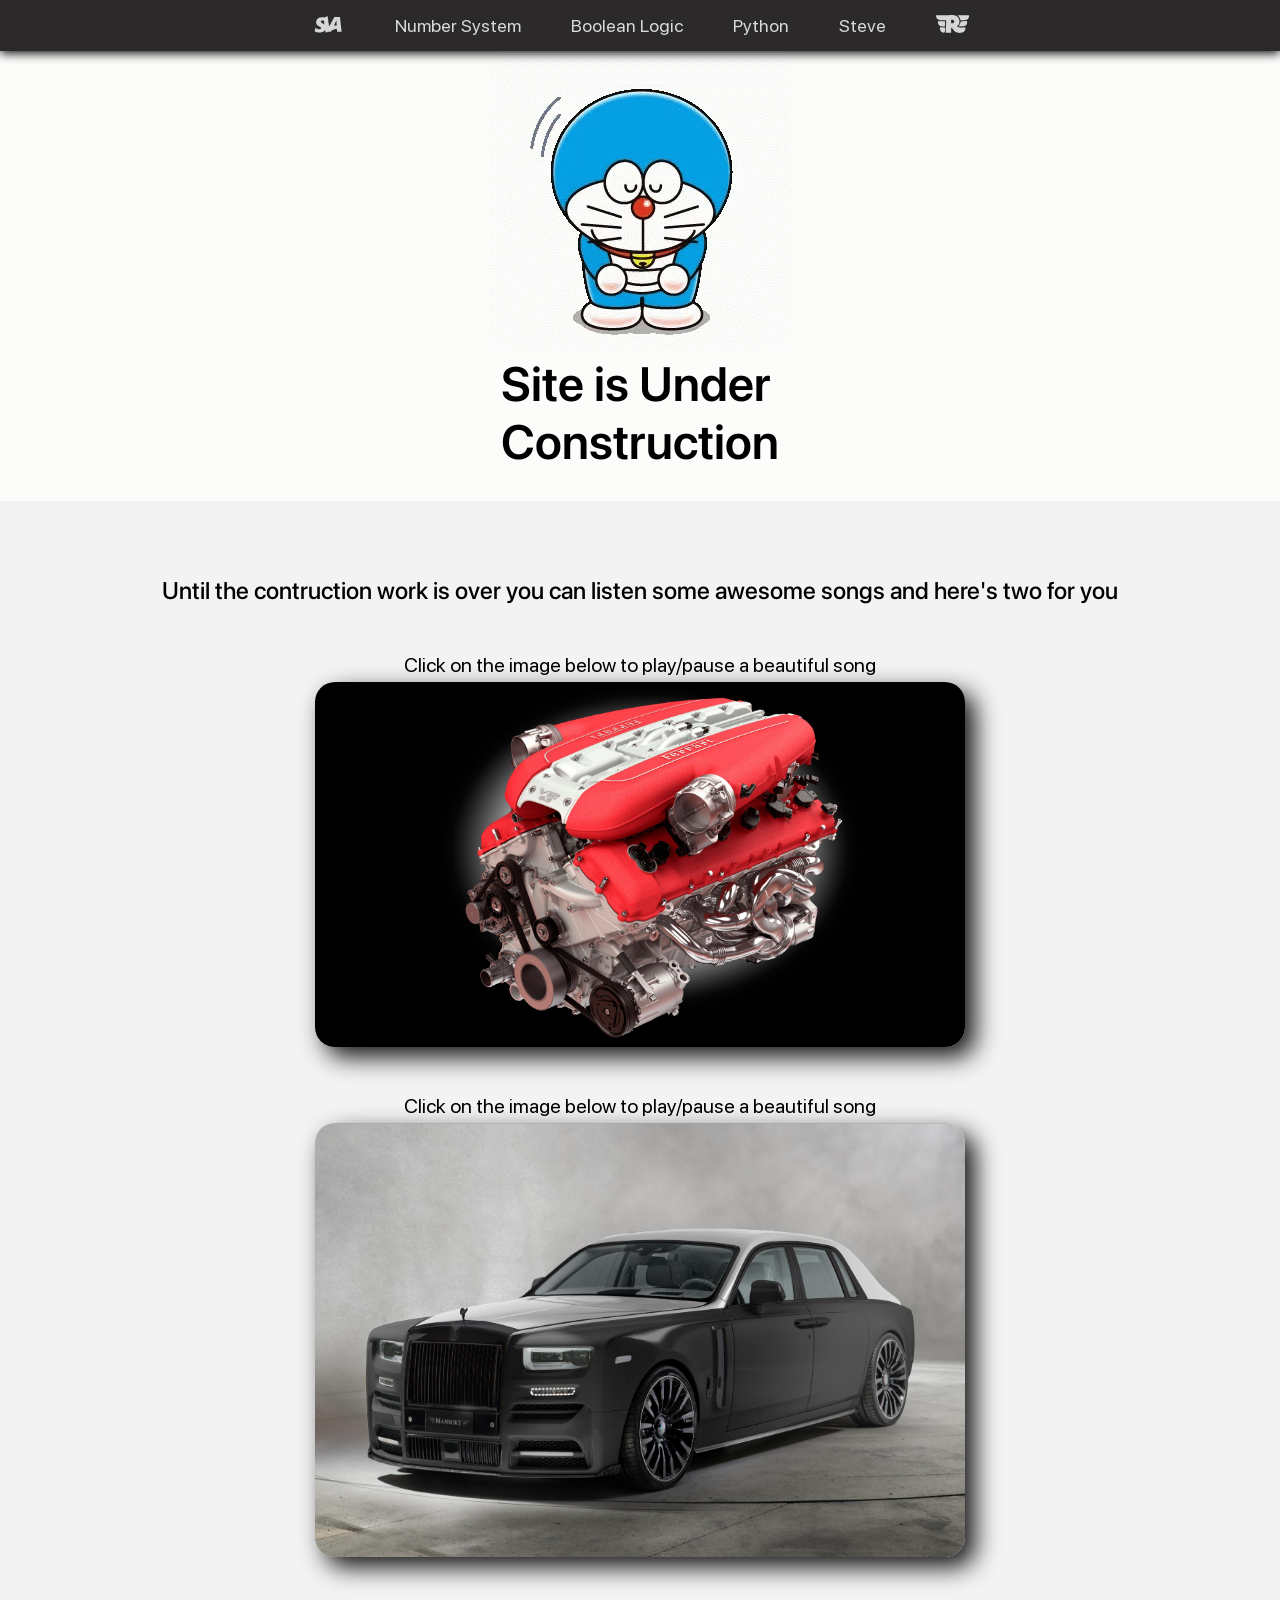
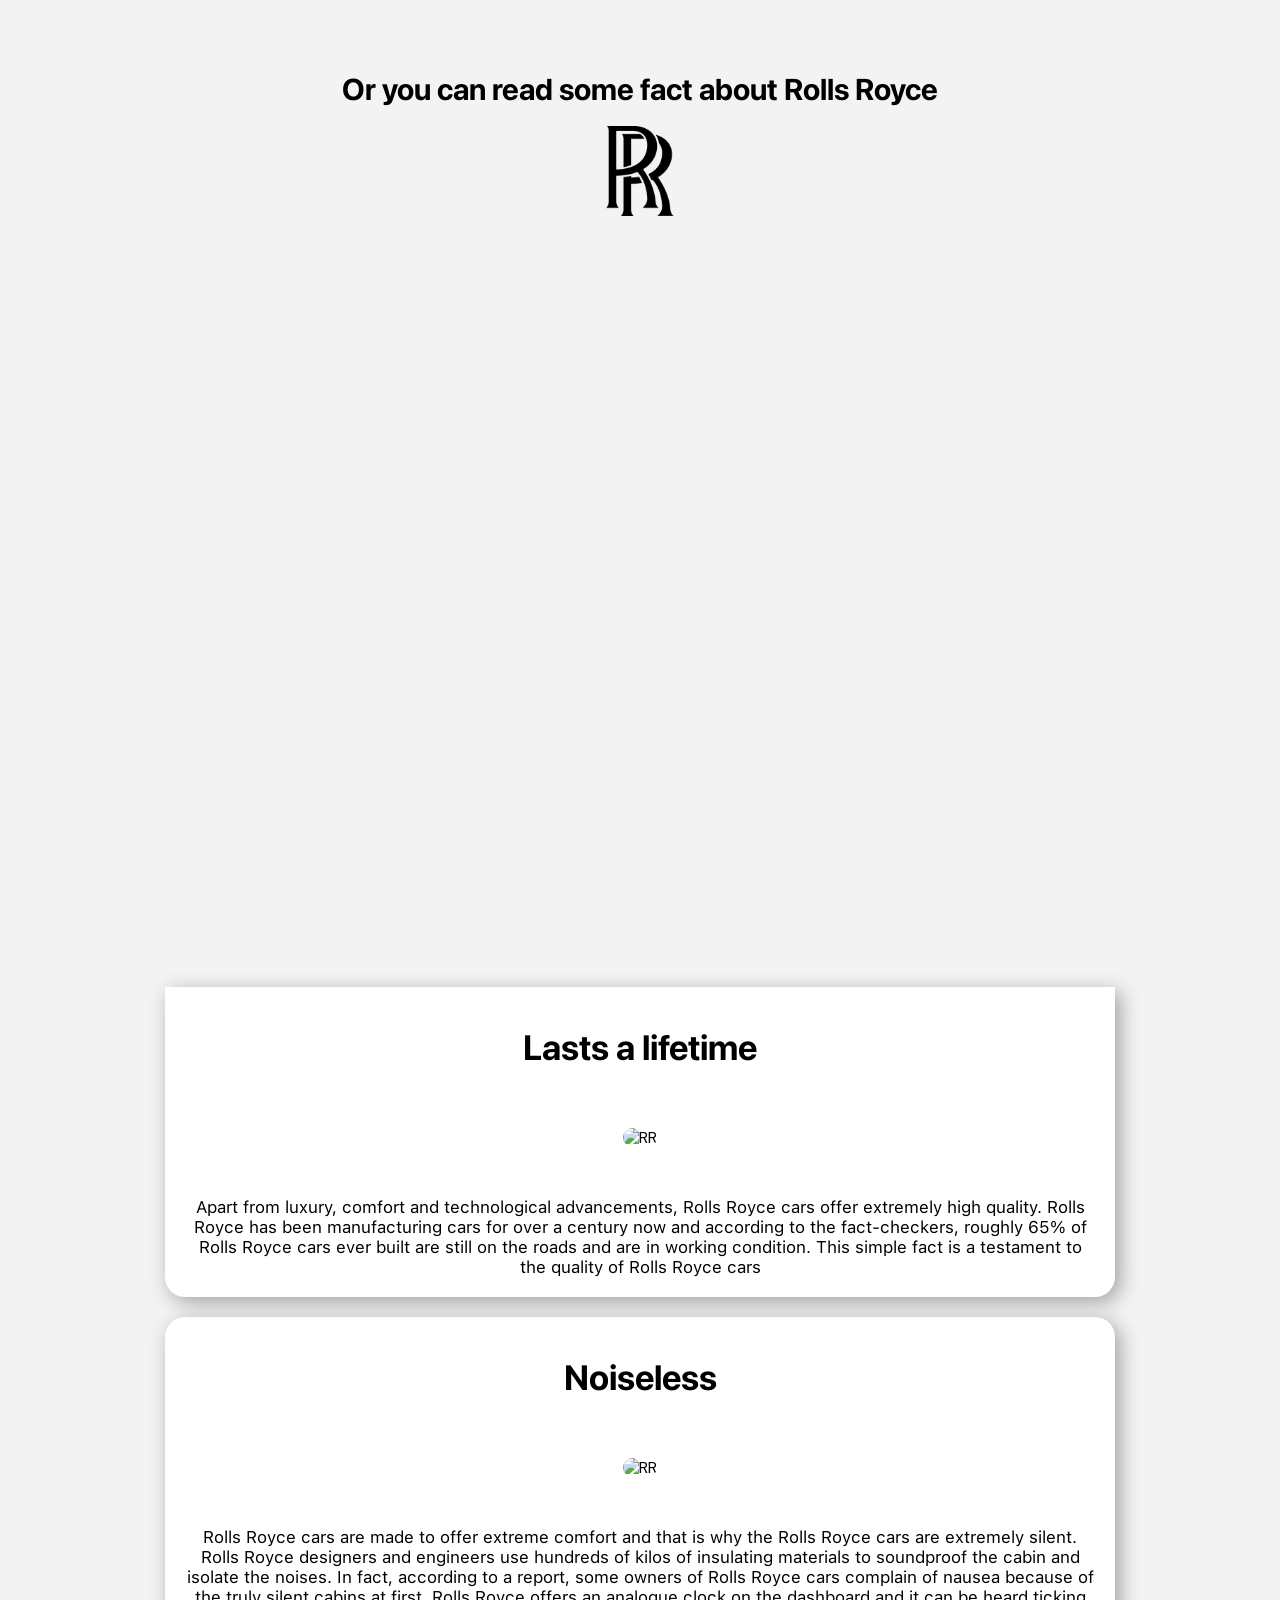
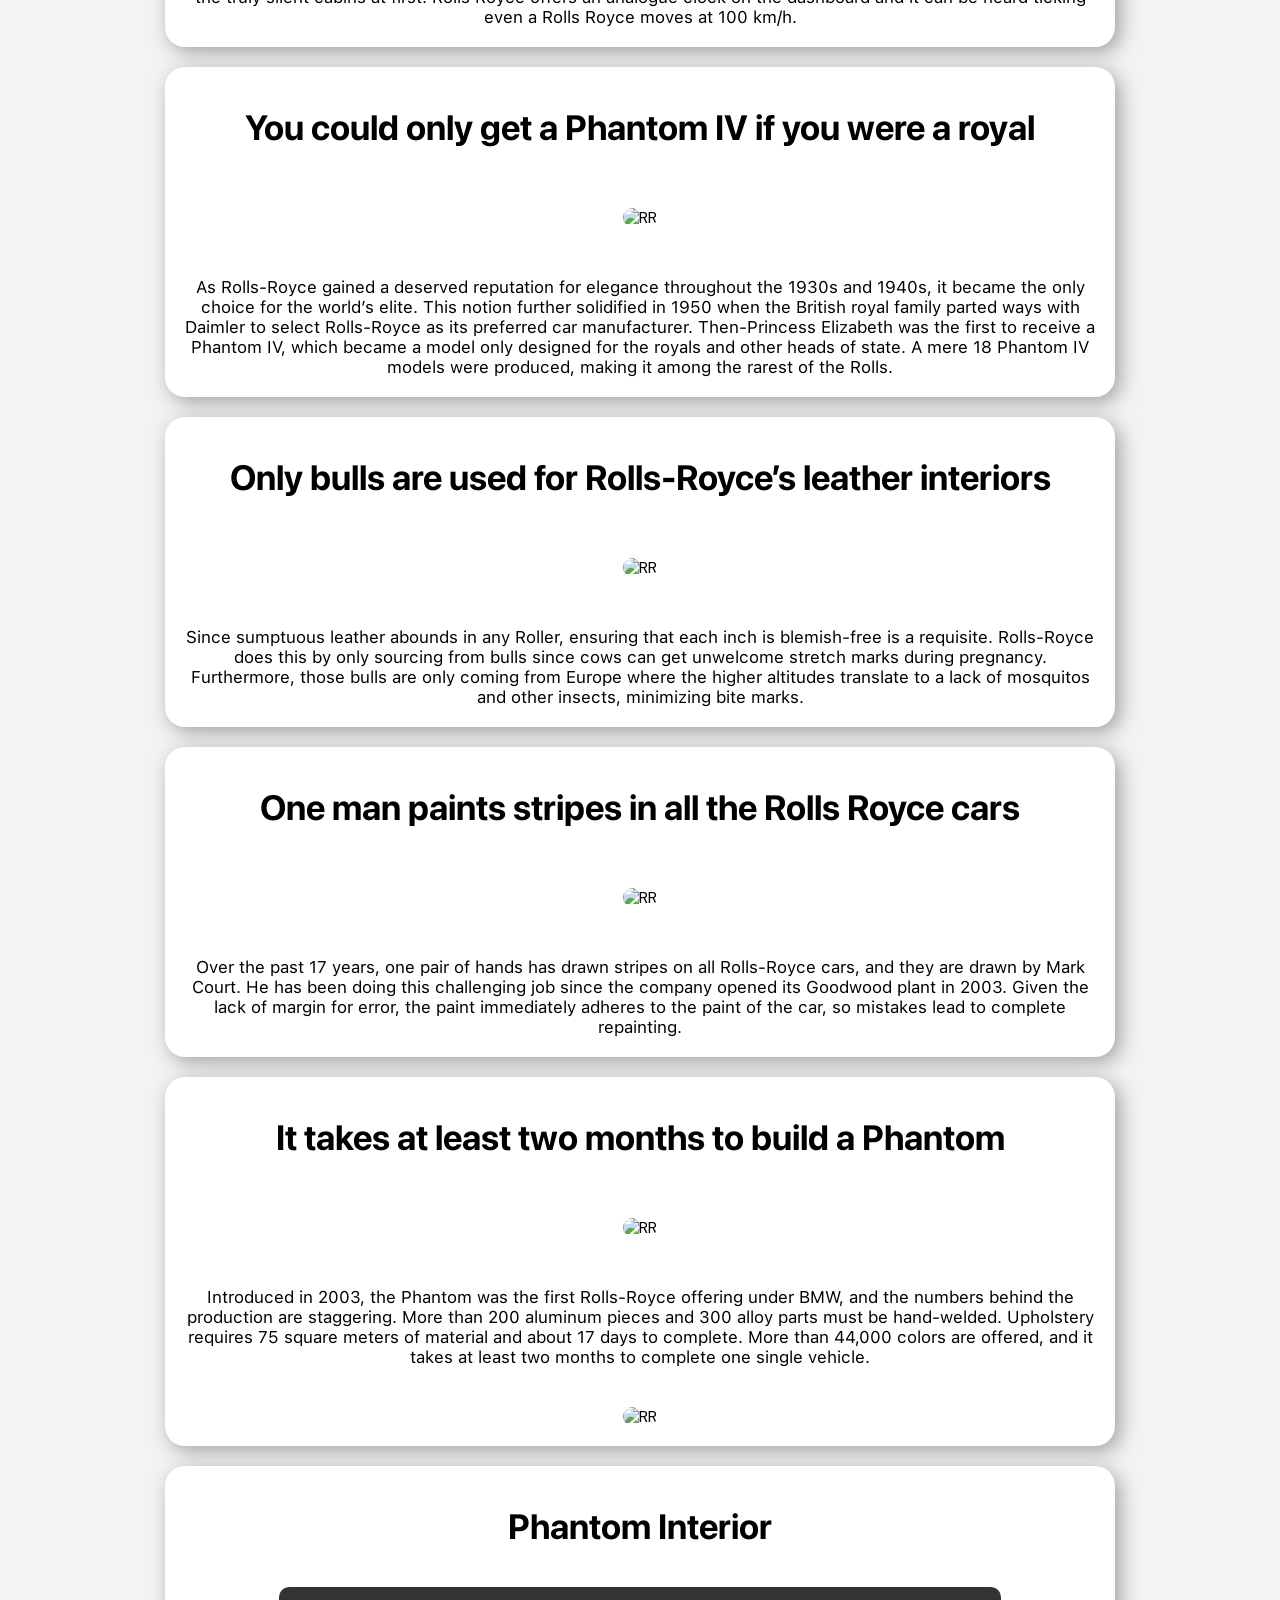
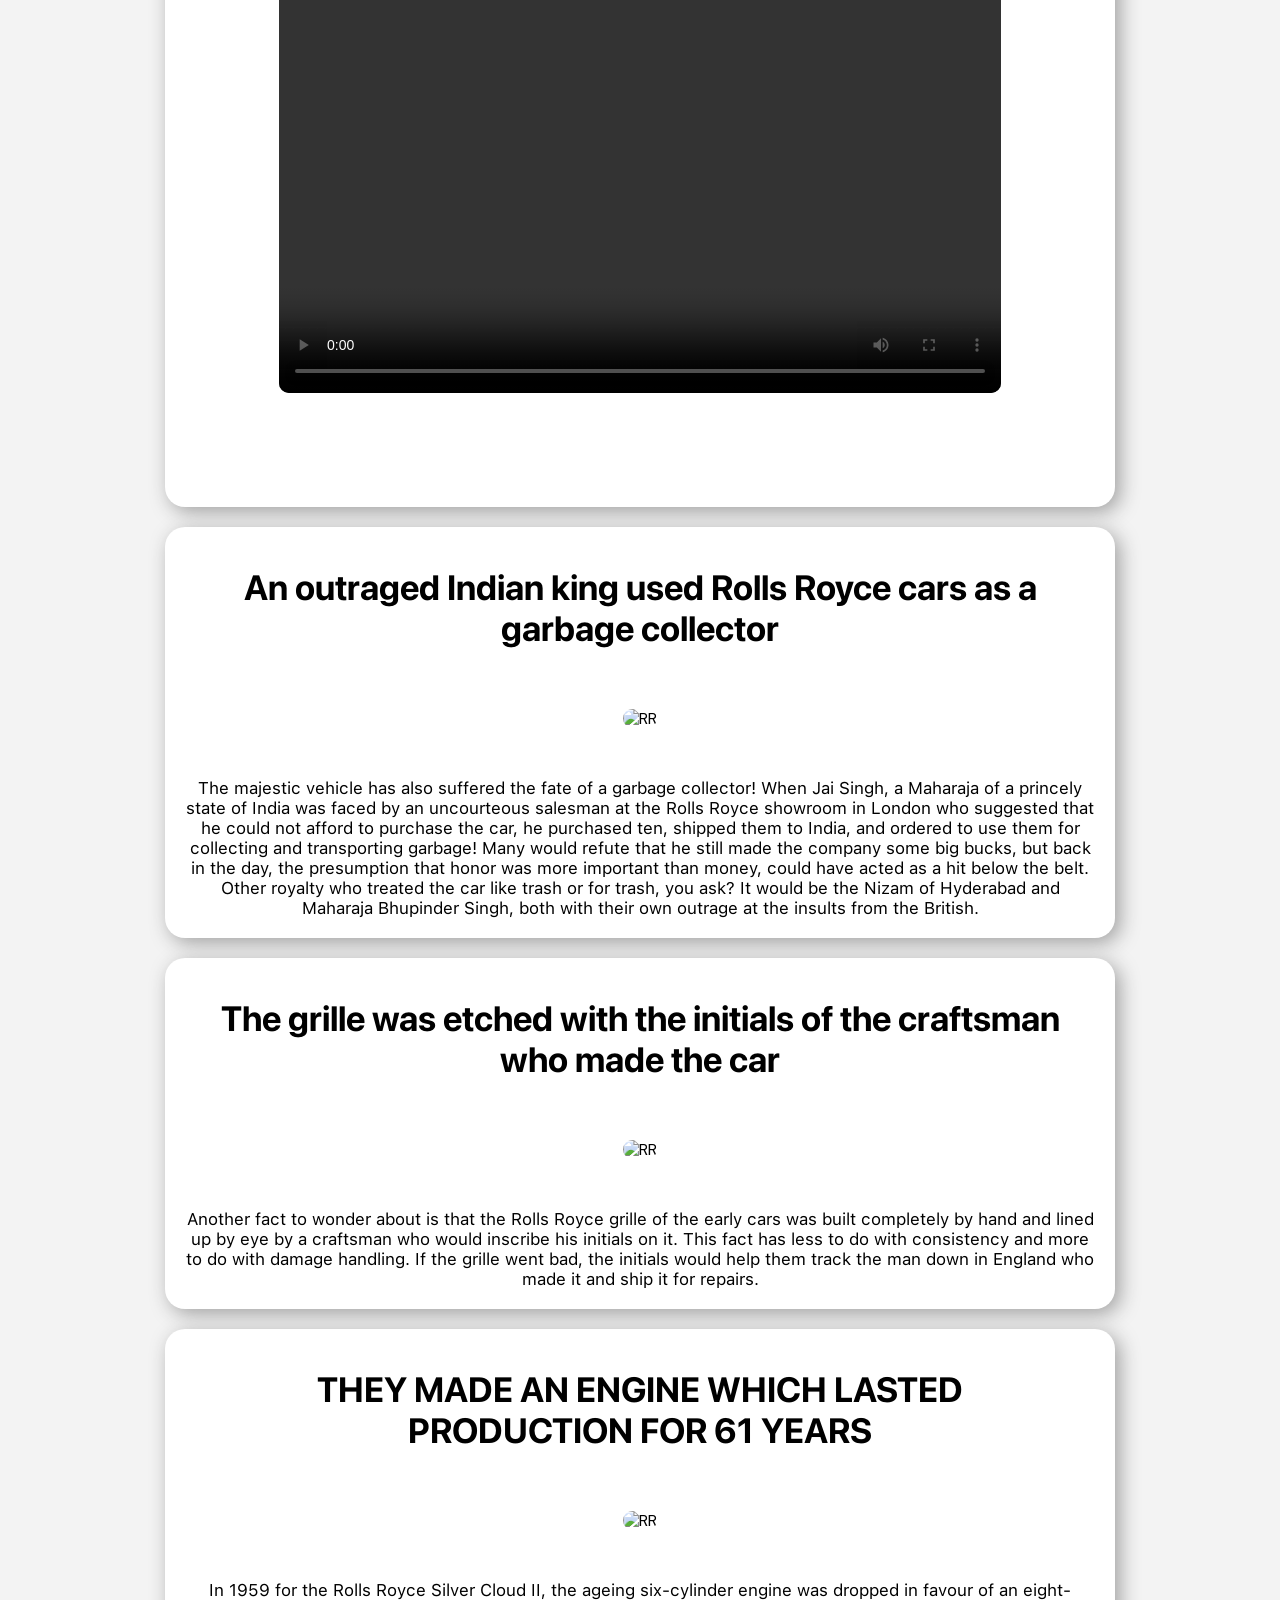
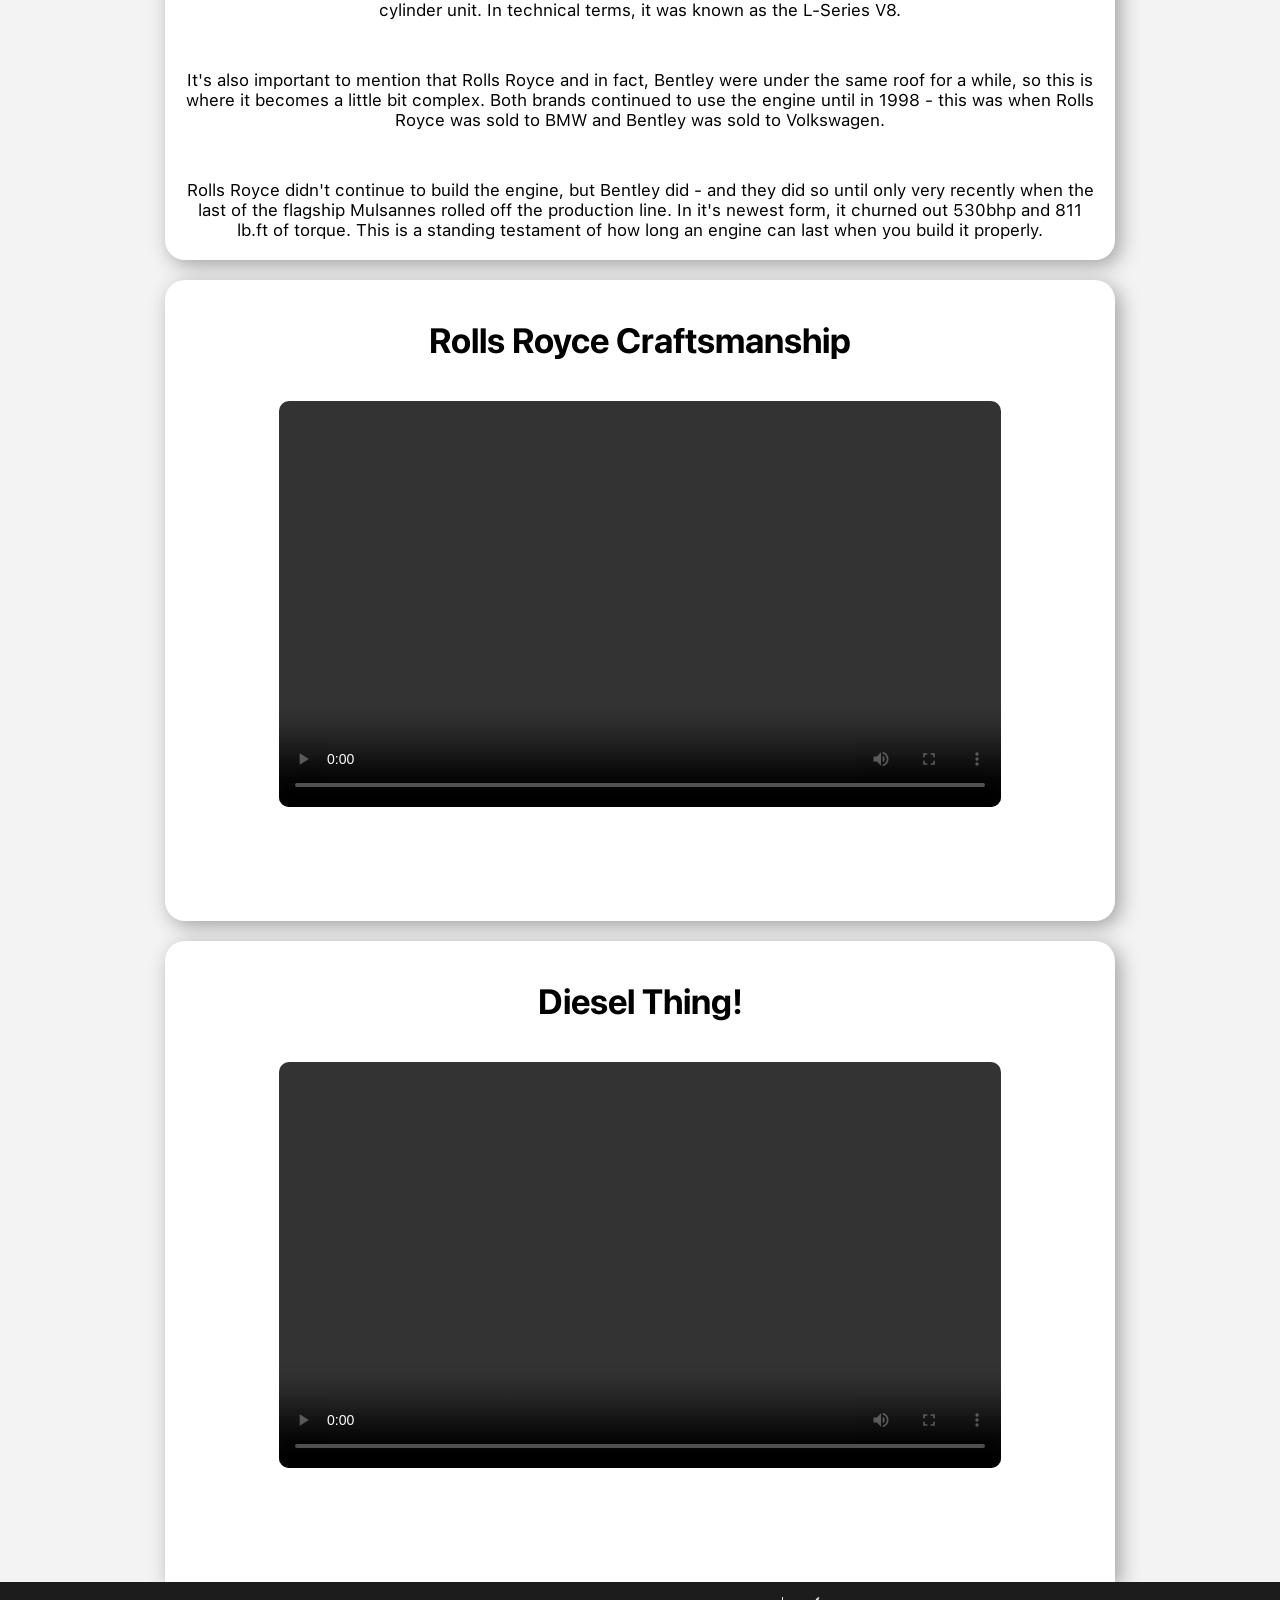
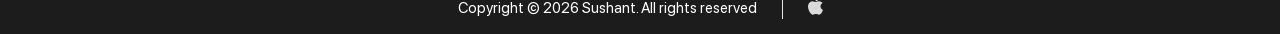
==== commit 7b30f77a: "Update index.html" ====
--- a/Python/index.html
+++ b/Python/index.html
@@ -41,10 +41,10 @@
                         <li class="main-item list"><a class="main-item-a main-item-a-svg-container" href="https://sushantsejwal.github.io/sushant/"><svg class="main-item-a-svg" version="1.0" xmlns="http://www.w3.org/2000/svg" width="648.000000pt" height="639.000000pt" viewBox="0 0 648.000000 639.000000" preserveAspectRatio="xMidYMid meet"><metadata> Sushant</metadata><g class="main-logo-svg-g" transform="translate(0.000000,639.000000) scale(0.100000,-0.100000)" fill="#d6d6d6" stroke="none"><path d="M3027 5054 c-5 -6 -99 -42 -142 -55 -16 -5 -39 -13 -50 -18 -11 -5 -47 -19 -80 -30 -33 -11 -85 -30 -115 -41 -30 -12 -68 -26 -85 -31 -16 -5 -39 -13 -50 -18 -105 -48 -184 -54 -369 -31 -105 13 -357 13 -465 -1 -147 -18 -316 -56 -374 -85 -16 -8 -33 -14 -38 -14 -10 0 -143 -63 -174 -83 -54 -34 -175 -130 -211 -168 -68 -71 -131 -165 -179 -264 -25 -52 -45 -99 -45 -105 0 -7 -6 -33 -14 -59 -37 -118 -44 -268 -21 -421 22 -143 39 -189 121 -343 25 -46 177 -190 255 -243 99 -65 90 -61 284 -159 188 -95 191 -97 253 -142 82 -60 112 -116 112 -208 0 -109 -52 -180 -161 -219 -69 -25 -320 -25 -418 -1 -101 25 -172 46 -211 63 -19 8 -51 21 -70 29 -19 9 -42 19 -50 24 -8 4 -37 20 -65 34 -58 31 -70 38 -148 88 -61 40 -77 41 -77 1 0 -13 -6 -50 -14 -82 -8 -31 -22 -93 -31 -137 -10 -44 -23 -107 -30 -140 -7 -33 -21 -96 -30 -140 -9 -44 -21 -100 -27 -125 -25 -103 -25 -103 34 -132 119 -58 249 -105 393 -141 162 -41 220 -49 444 -66 148 -11 454 9 576 39 289 69 458 151 602 291 70 68 153 170 153 188 0 17 27 13 34 -5 4 -10 13 -67 21 -128 14 -106 18 -136 46 -319 7 -44 17 -81 24 -83 12 -5 113 26 215 66 30 12 66 25 80 30 14 5 70 26 125 47 l100 38 320 5 320 5 65 128 c63 123 99 167 138 167 8 0 28 6 45 14 18 8 59 23 92 35 33 11 85 30 115 41 30 12 71 26 90 32 19 6 40 13 45 16 6 4 37 16 70 27 60 21 60 21 63 63 3 34 8 43 25 47 12 3 126 4 252 3 l230 -3 3 -45 c1 -25 7 -83 13 -130 5 -47 14 -151 19 -232 4 -81 11 -152 15 -158 7 -12 933 -14 952 -2 9 5 9 19 3 47 -5 22 -10 60 -10 85 0 25 -6 92 -14 150 -18 129 -36 277 -46 390 -4 47 -12 123 -18 170 -6 47 -18 146 -26 220 -9 74 -20 176 -26 225 -7 50 -14 113 -16 140 -2 28 -11 106 -19 175 -8 69 -21 188 -30 265 -8 77 -20 176 -26 220 -6 44 -14 127 -19 185 -5 58 -14 129 -20 159 -5 29 -10 72 -10 95 0 22 -6 88 -15 146 -20 145 -38 301 -44 390 l-6 75 -591 3 -592 2 -28 -52 c-15 -29 -34 -64 -42 -78 -29 -51 -78 -140 -103 -187 -15 -26 -36 -64 -47 -83 -12 -19 -33 -57 -47 -85 -14 -27 -35 -66 -47 -85 -11 -19 -32 -57 -47 -83 -14 -26 -39 -72 -56 -102 -16 -29 -42 -75 -56 -102 -15 -26 -36 -64 -47 -83 -12 -19 -33 -57 -47 -85 -14 -27 -35 -66 -47 -85 -11 -19 -32 -57 -47 -83 -14 -26 -39 -72 -56 -102 -16 -29 -42 -75 -56 -102 -15 -26 -36 -64 -47 -83 -12 -19 -33 -57 -47 -85 -14 -27 -35 -66 -47 -85 -11 -19 -32 -57 -47 -83 -14 -26 -40 -74 -58 -105 -17 -31 -44 -80 -59 -109 -24 -44 -50 -71 -59 -61 -2 2 -10 62 -20 133 -9 72 -24 173 -31 225 -8 52 -19 127 -24 165 -5 39 -19 133 -30 210 -12 77 -25 174 -30 215 -4 41 -11 86 -14 100 -7 28 -33 216 -46 325 -5 39 -18 133 -30 210 -12 77 -25 172 -30 210 -9 71 -48 349 -49 351 -3 6 -30 12 -34 8z m1913 -1107 c0 -128 7 -313 15 -412 8 -99 15 -242 15 -318 l0 -137 -272 2 c-318 3 -293 -12 -222 135 24 51 64 135 88 185 43 91 93 196 180 380 59 124 89 192 116 258 12 30 28 69 35 85 8 17 16 38 19 48 3 10 10 15 16 12 6 -4 10 -93 10 -238z m-2742 164 l67 -17 12 -80 c7 -43 16 -113 22 -154 5 -41 19 -140 31 -220 11 -80 25 -177 30 -215 5 -39 12 -83 15 -98 10 -39 -21 -36 -71 6 -44 37 -132 100 -154 110 -8 4 -28 16 -45 26 -16 11 -50 31 -75 44 -25 14 -61 34 -80 46 -19 11 -44 25 -55 30 -11 5 -37 21 -58 35 -21 14 -40 26 -43 26 -3 0 -28 18 -57 40 -90 68 -127 131 -127 220 0 46 5 69 24 98 42 67 116 111 206 123 81 10 282 -1 358 -20z"/></g></svg></a></li>
                     </div>
                     <div class="all-other-items">
-                        <li class="other-items list"><a class="link_1 link" href="https://sushantsejwal.github.io/sushant/NumberSystem/">Number System</a></li>
-                        <li class="other-items list"><a class="link_2 link" href="https://sushantsejwal.github.io/sushant/BooleanLogic/">Boolean Logic</a></li>
-                        <li class="other-items list"><a class="link_3 link" href="https://sushantsejwal.github.io/sushant/Python/">Python</a></li>
-                        <li class="other-items list"><a class="link_4 link" href="https://sushantsejwal.github.io/sushant/Steve/">Steve</a></li>
+                        <li class="other-items list"><a class="link_1 link" href="https://sushantsejwal.github.io/NumberSystem/">Number System</a></li>
+                        <li class="other-items list"><a class="link_2 link" href="https://sushantsejwal.github.io/BooleanLogic/">Boolean Logic</a></li>
+                        <li class="other-items list"><a class="link_3 link" href="https://sushantsejwal.github.io/Python/">Python</a></li>
+                        <li class="other-items list"><a class="link_4 link" href="https://sushantsejwal.github.io/Steve/">Steve</a></li>
                     </div>
                     <div class="bullet" id="bullet">
                         <li class="bullet-list" id="bullet-list">
@@ -209,4 +209,4 @@
 
 </body>
 
-</html>+</html>
